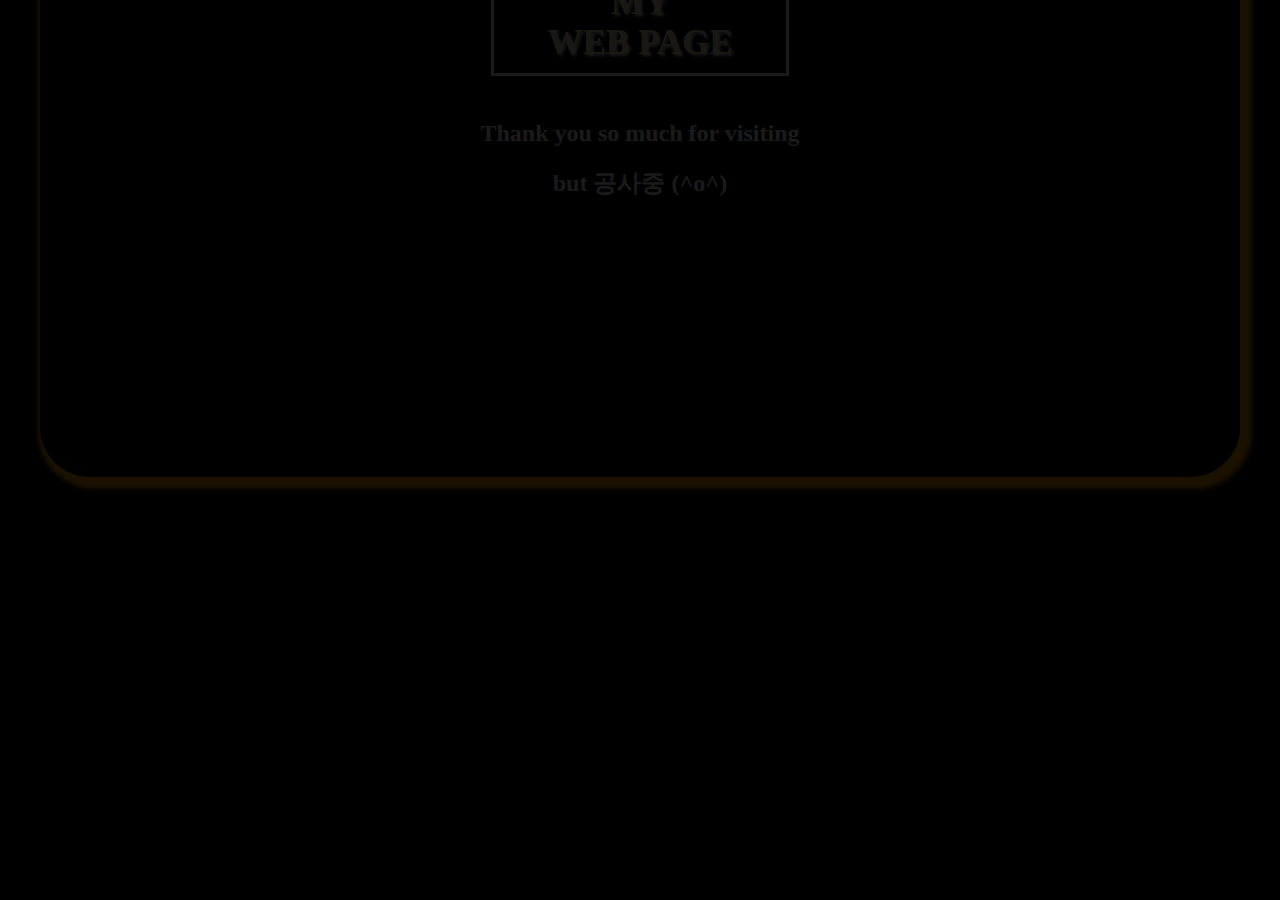
==== index.html @ b697ec0e "ADD MY WEB :D" ====
<!DOCTYPE html>
<html lang="ko">
<head>
    <meta charset="UTF-8">
    <meta http-equiv="X-UA-Compatible" content="IE=edge, crome=1">
    <meta name="viewport" content="width=device-width, initial-scale=1.0">
    <meta name="author" content="Yunseok Jang">
    <link rel="stylesheet" href='CSS/index.css'>
    <link rel="stylesheet" href="https://pro.fontawesome.com/releases/v5.10.0/css/all.css" integrity="sha384-AYmEC3Yw5cVb3ZcuHtOA93w35dYTsvhLPVnYs9eStHfGJvOvKxVfELGroGkvsg+p" crossorigin="anonymous"/>
    <script src="JavaScript/index.js"></script>
    <title>Wellcome</title>
</head>
<body onabort="alert('문서를 불러오는데 실패했습니다!')">
    <section id="background" >
        <div class="videoBackground">
            <video src="Images/Octagon - 5192.mp4" width="100%" muted autoplay loop></video>
        </div>
    </section>
    
    
    <section id="container">
        <header class="topMenu">
            <h1>HOME</h1>
        </header>
        
        <main class="mainMenu">
            <h1>Wellcome to<br> my<br> web page</h1>
            <h2>Thank you so much for visiting</h2>
            <h2>but 공사중 (^o^)</h2>
        </main>

        <footer class="bottomMenu">
            <a href="index.html" onmouseover="changeSize"><i class="fas fa-home"></i></a>
            <a href="aboutMe.html"><i class="fas fa-id-card"></i></a>
            <a href="portfolio.html"><i class="fas fa-book"></i></a>
            <a href="contactMe.html"><i class="fas fa-at"></i></a>
            <a href="https://github.com/jangflier?tab=repositories" target="_blank"><i class="fab fa-github-square"></i></a>
        </footer>
    </section>
</body>
</html>
---- CSS/index.css ----
/* 화면 너비가 1250px이상이 되면 실행 */
@media screen and (min-width: 1250px)
{
    /* 모든 요소에 테투리까지 포함해서 너빗값을 지정 및 리스트스타일 none */
    * {
        box-sizing: border-box;
    }
    * ul {
        list-style-type: none;
    }
    /* --------------------------------------------------------------- */


    /* 바탕화면 영역 */
    body {
        margin: 0px;
        padding: 0px;
        background-color: black;
        position: relative;
    }
    /* ------------- */


    /* header, main, footer를 포함하는 container 요소 */
    #container {
        /* 배경을 기준으로 가로, 세로 가운데 정렬을 하기 위한 값 */
        position: absolute;
        left: 50%;
        top: 50%;
        margin-left: -600px;
        margin-top: -400px;
        width: 1200px;
        height: 800px;
        /* --------------------------------------------------- */
        box-shadow: 5px 5px 5px 7px orange;
        border-radius: 50px;
        /* container요소를 숨기고 있다가 마우스 커서가 container위에 hover하게 되면 투명도를 1로 바꿈 */
        opacity: 0.1;
        transition: 2s ease-in-out;
        /* --------------------------------------------------------------------------------------- */
    }
    /* ----------------------------------- *?


    /* 커서가 contatiner에 hover하게 되면 투명도를 1로 바꿈 */
    #container:hover {
        opacity: 1;
    }
    /* -------------------------------------------------- */


    /* top, main, bottom */
    .topMenu {
        border: 1px solid black;
        background-color: rgb(78, 78, 78);
        border-top-right-radius: 50px;
        border-top-left-radius: 50px;
        width: 100%;
        height: 150px;
        box-shadow: 5px 5px 5px 5px orange;
    }
    .mainMenu {
        width: 100%;
        height: 550px;
        padding: 80px;
        text-align: center;
    }
    .bottomMenu {
        height: 100px;
        padding: 10px;
        text-align: center;
    }
    /* ------------------- */


    /* 제목 태그 */
    .topMenu > h1 {
        color: moccasin;
        text-align: center;
        font-weight: bolder;
        font-size: 50px;
        letter-spacing: 10px;
        text-shadow: 5px 5px 5px black;
        animation: rotate 5s ease-in-out infinite;
    }
    .mainMenu > h1 {
        display: inline-block;
        text-align: center;
        color: moccasin;
        border: 3px solid white;
        transition: 2s ease-in;
        text-shadow: 2px 2px 3px white;
        text-transform: uppercase;
        padding: 10px;
        font-size: 35px;
    }
    .mainMenu > h2 {
        color: white;
        text-align: center;
    }
    /* -------------- */


    /* bottom 아이콘 */
    .bottomMenu a {
        font-size: 50px;
        color: white;
        text-shadow: 5px 5px 5px black;
        margin: 10px;
        padding: 10px;
    }
    /* ------------- */

    @keyframes rotate {
        from { transform: rotateX(0deg); }
        50% { transform: rotateX(360deg); }
        to { transform: rotateX(0deg); }
    }
}


/* 화면 너비가 1250px미만이 되면 실행 */
@media screen and (max-width: 1250px) {
    * {
        box-sizing: border-box;
    }

    .videoBackground video {
        display: none;
    }

    body {
        background-color: #FFFF96;
    }

    #container {
        top: 0;
        display: flex;
        flex-direction: column;
        justify-content: center;
        text-align: center;
    }

    .topMenu {
        border: 1px solid black;
        background-color: rgb(78, 78, 78);
        width: 100%;
        border-bottom-left-radius: 5vw;
        border-bottom-right-radius: 5vw;
    }

    .mainMenu {
        width: 100%;
        text-align: center;
    }

    .topMenu h1 {
        font-size: 20vw;
        color: aliceblue;
        text-shadow: 1vw 1vw 1vw black;
        animation: rotate 3s ease-in-out infinite;
    }

    .mainMenu h1 {
        display: inline-block;
        padding: 5vw;
        border: 1px solid black;
        border-radius: 1vw;
    }

    .bottomMenu {
        position: fixed;
        font-size: 5vw;
        bottom: 0;
        padding: 1vw;
    }

    /* bottom메뉴 아이콘 */
    .bottomMenu a {
        font-size: 7vw;
        color: black;
        text-shadow: 5px 5px 5px gray;
        margin: 10px;
        padding: 10px;
    }
    /* ------------- */

    @keyframes rotate {
        from { transform: rotateX(0deg); }
        50% { transform: rotateX(180deg); }
        to { transform: rotateX(360deg); }
    }
}
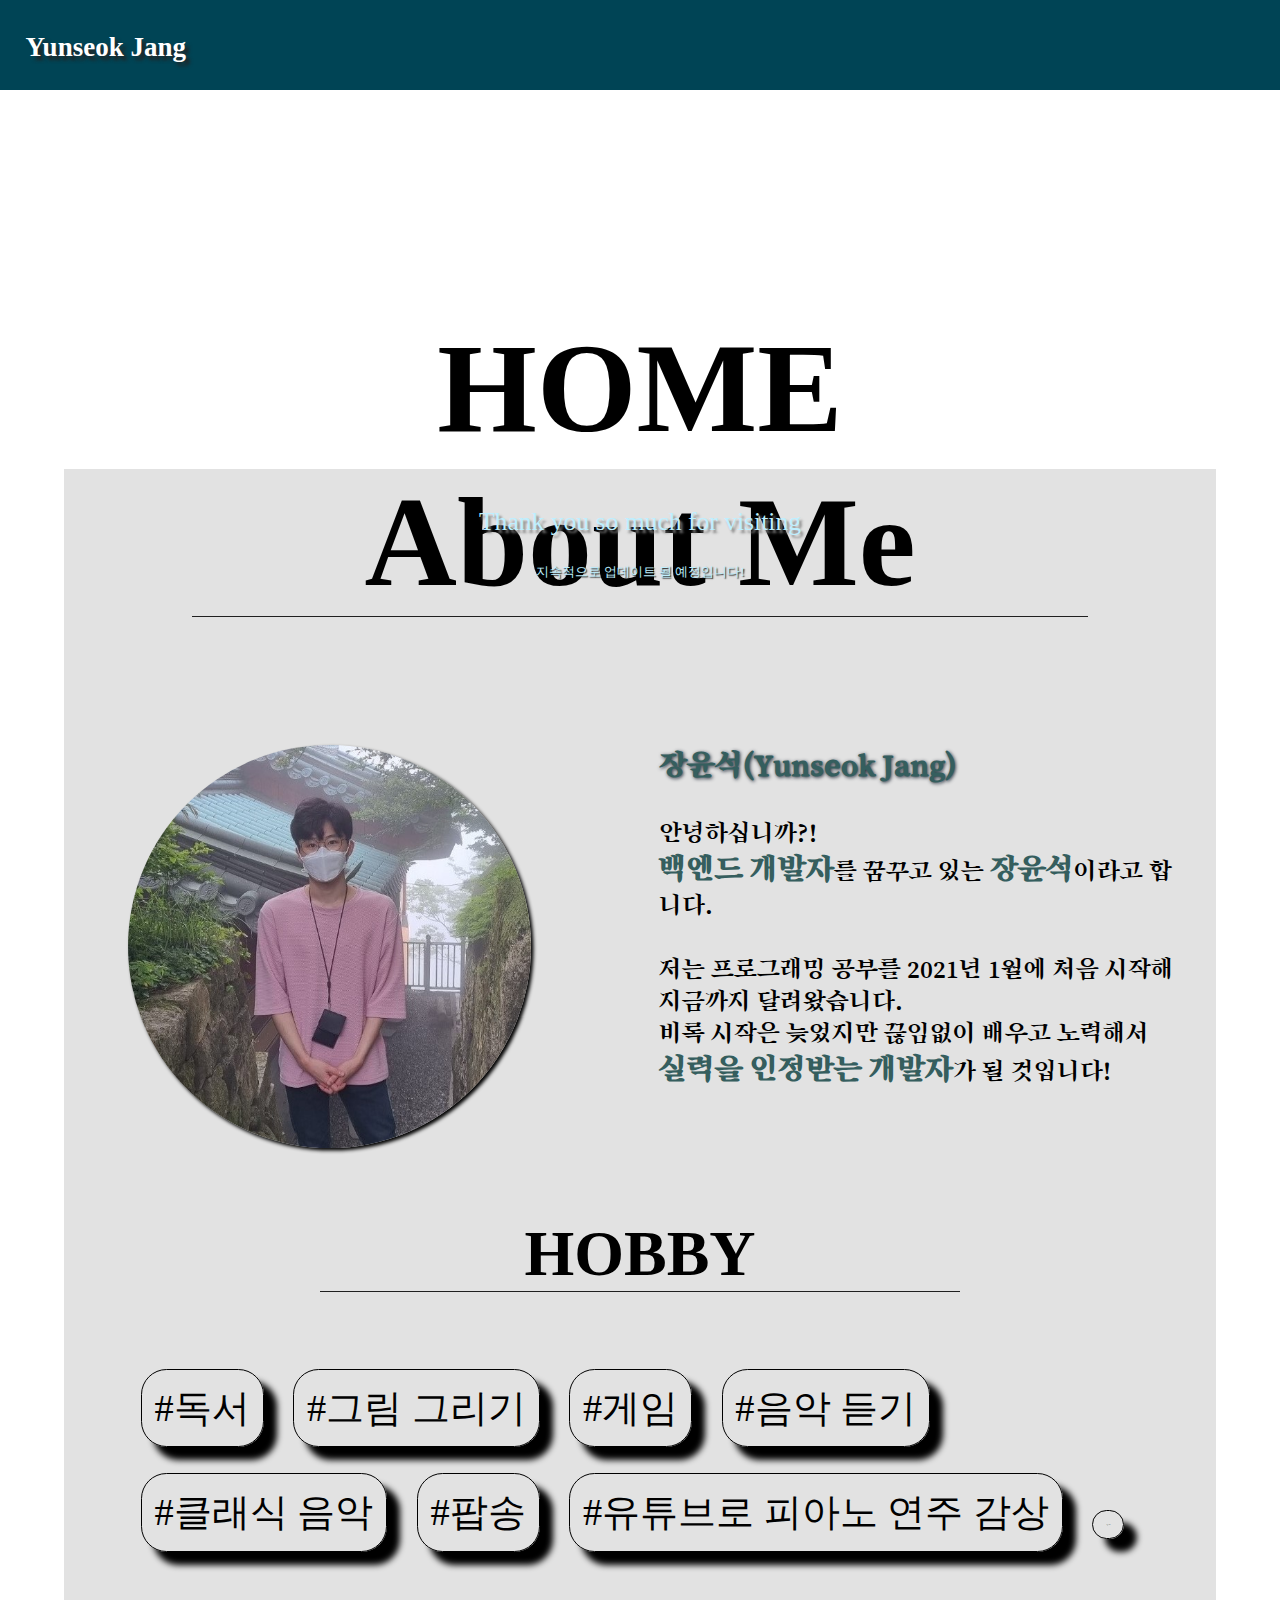
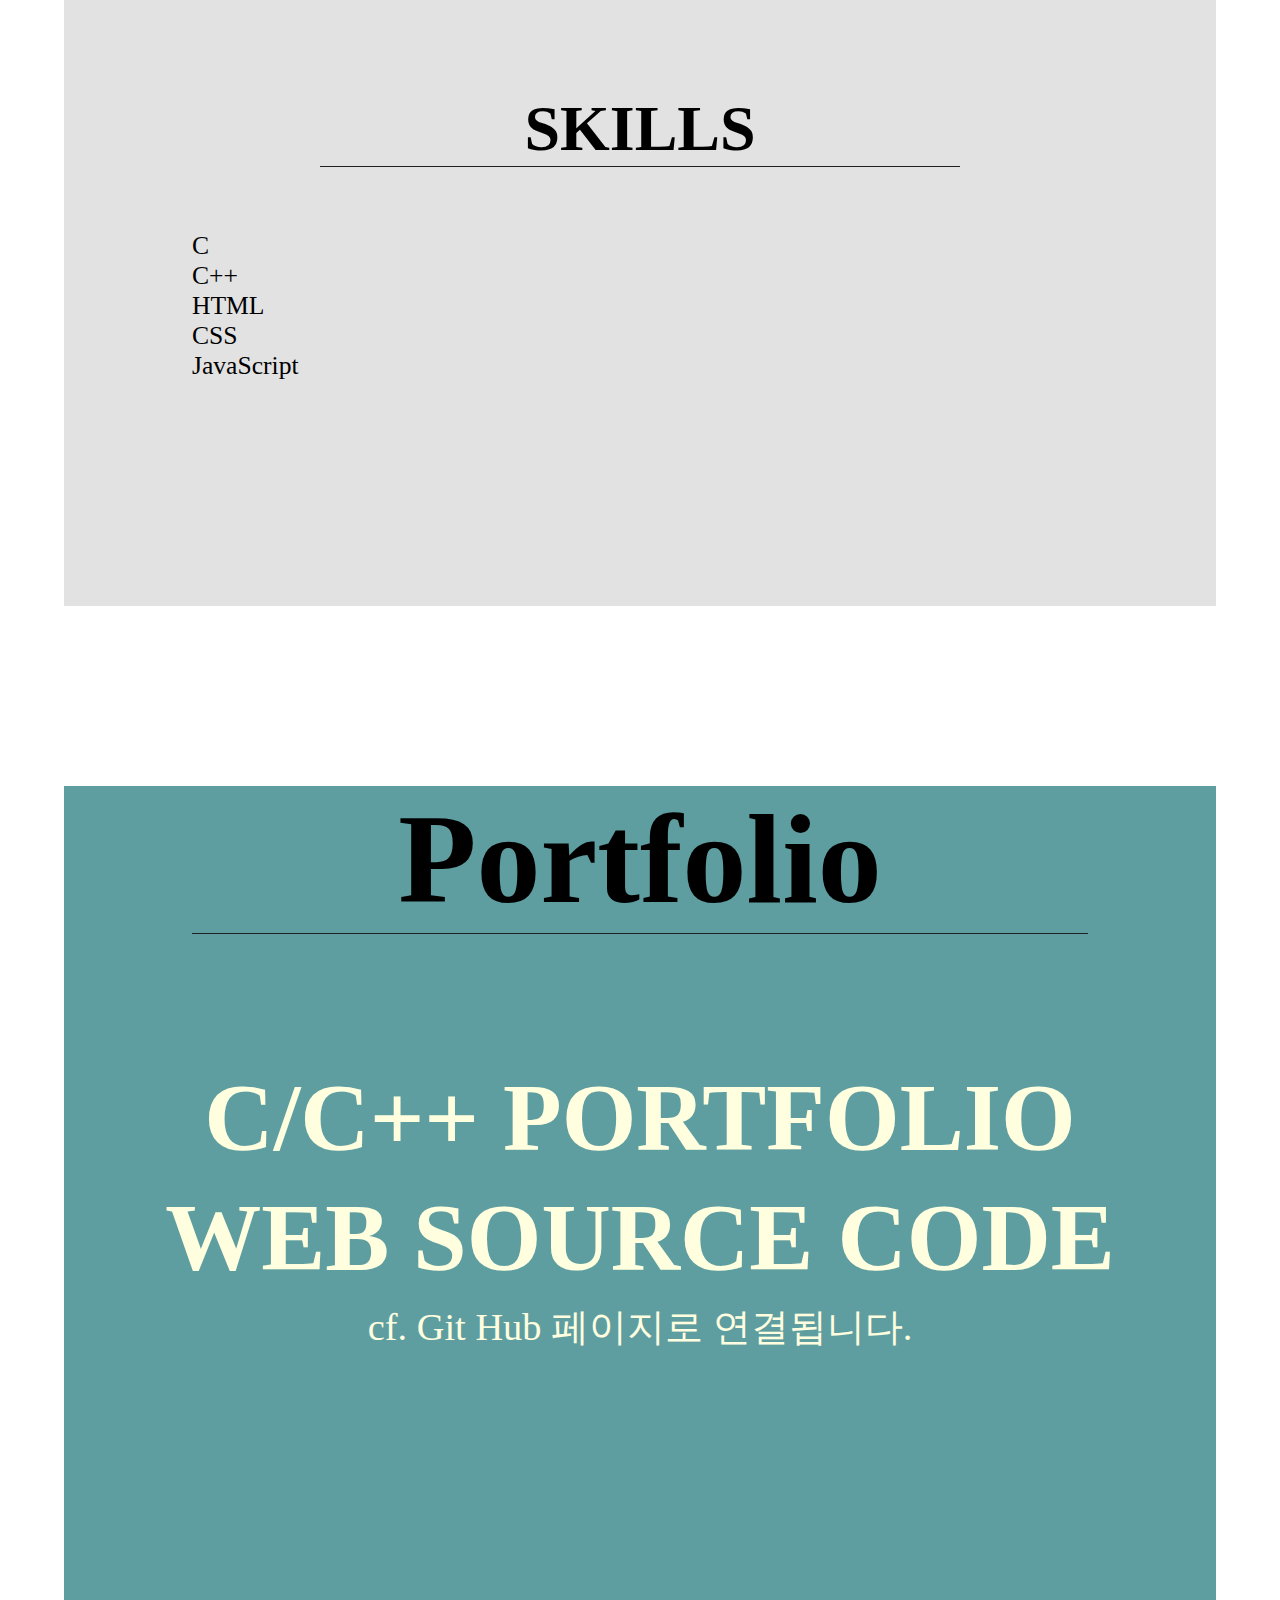
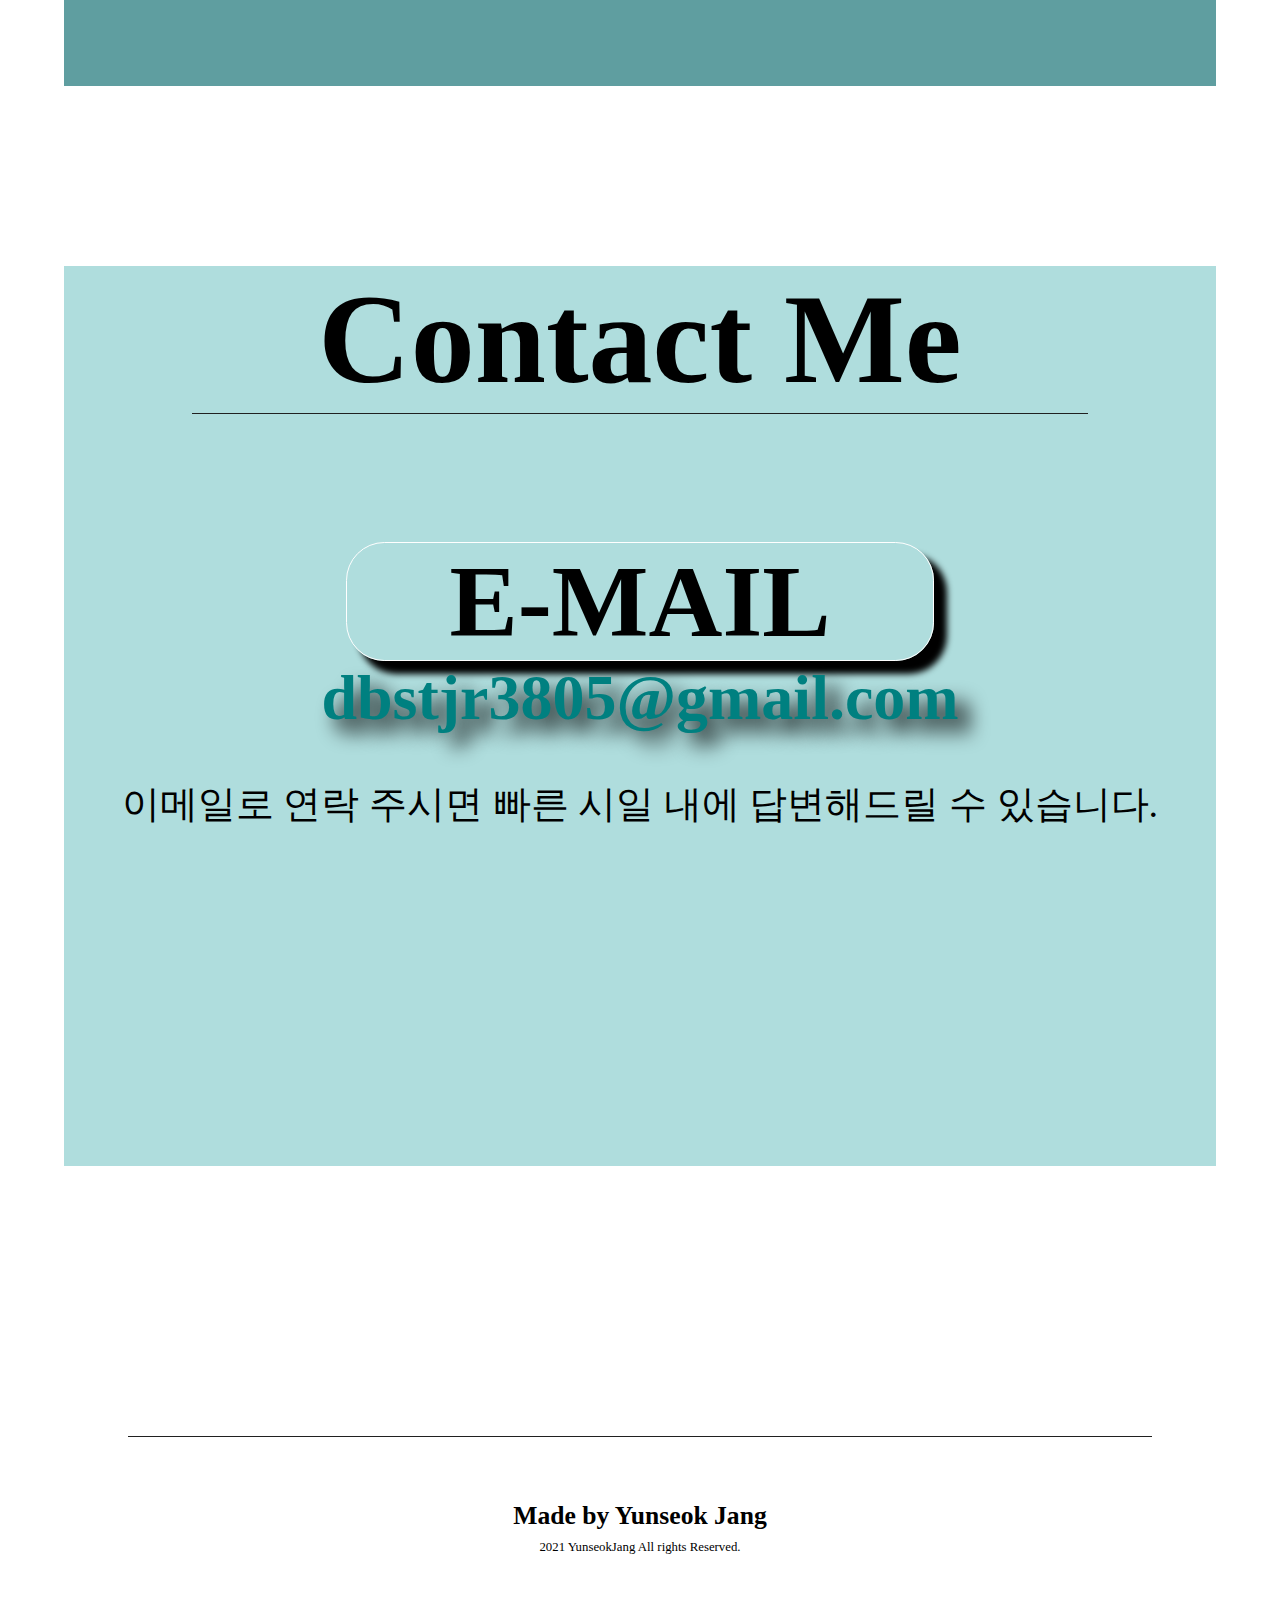
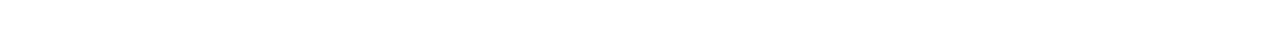
==== commit cad9a092: "ADD MY WEB :D" ====
--- a/index.html
+++ b/index.html
@@ -8,34 +8,85 @@
     <link rel="stylesheet" href='CSS/index.css'>
     <link rel="stylesheet" href="https://pro.fontawesome.com/releases/v5.10.0/css/all.css" integrity="sha384-AYmEC3Yw5cVb3ZcuHtOA93w35dYTsvhLPVnYs9eStHfGJvOvKxVfELGroGkvsg+p" crossorigin="anonymous"/>
     <script src="JavaScript/index.js"></script>
-    <title>Wellcome</title>
+    <title>Yunseok Jang</title>
 </head>
 <body onabort="alert('문서를 불러오는데 실패했습니다!')">
-    <section id="background" >
-        <div class="videoBackground">
-            <video src="Images/Octagon - 5192.mp4" width="100%" muted autoplay loop></video>
+        <header>
+            <div id="logo">
+                <h1>Yunseok Jang</h1>
+            </div>
+            <nav id="linkMenu">
+                <a href="#logo"><i class="fas fa-home"></i></a>
+                <a href="#slide2"><i class="fas fa-id-card"></i></a>
+                <a href="#slide3"><i class="fas fa-book"></i></a>
+                <a href="#slide4"><i class="fas fa-at"></i></a>
+                <a href="https://github.com/jangflier?tab=repositories" target="_blank"><i class="fab fa-github-square"></i></a>
+            </nav>
+        </header>
+
+        <div id="backgroundVideo">
+            <video src="Images/Ocean.mp4" width="100%" muted autoplay loop></video>
         </div>
-    </section>
-    
-    
-    <section id="container">
-        <header class="topMenu">
-            <h1>HOME</h1>
-        </header>
-        
-        <main class="mainMenu">
-            <h1>Wellcome to<br> my<br> web page</h1>
-            <h2>Thank you so much for visiting</h2>
-            <h2>but 공사중 (^o^)</h2>
+
+        <main>
+            <section class="index">
+                <h1>HOME</h1>
+                <article>
+                    <p>Thank you so much for visiting</p>
+                    <p>지속적으로 업데이트 될 예정입니다!</p>
+                </article>
+            </section>
+            <section class="aboutMe" id="slide2">
+                <h1>About Me</h1>
+                <div><img src="Images/myImg.jpg" width="35%" alt="My Image"></div>
+                <div>
+                    <span style="font-size: 2.5vw;font-weight: bold; color:rgb(53, 94, 94); text-shadow: 0.1vw 0.1vw 0.3vw rgb(33, 42, 56);">장윤석(Yunseok Jang)</span><br>
+                    <br>안녕하십니까?!
+                    <br><span style="font-size: 2.5vw; font-weight: bold; color:rgb(53, 94, 94);">백엔드 개발자</span>를 꿈꾸고 있는 <span style="font-size: 2.5vw; font-weight: bold; color:rgb(53, 94, 94);">장윤석</span>이라고 합니다.<br>
+                    <br>저는 프로그래밍 공부를 2021년 1월에 처음 시작해 지금까지 달려왔습니다. <i class="fas fa-baby" id="fasFaBaby"></i><br>
+                    비록 시작은 늦었지만 끊임없이 배우고 노력해서<br><span style="font-size: 2.5vw; font-weight: bold; color:rgb(53, 94, 94);">실력을 인정받는 개발자</span>가 될 것입니다! <i class="fas fa-burn" id="fasFaBurn"></i>
+                </div>
+                <div>
+                    <h2>HOBBY</h2>
+                    <div id="myHobby">
+                        <div>#독서</div>
+                        <div>#그림 그리기</div>
+                        <div>#게임</div>
+                        <div>#음악 듣기</div>
+                        <div>#클래식 음악</div>
+                        <div>#팝송</div>
+                        <div>#유튜브로 피아노 연주 감상</div>
+                        <div>취업 ToT</div>
+                    </div>
+                </div>
+                <div>
+                    <h2>SKILLS</h2>
+                    <div id="skills">
+                        <div>C</div>
+                        <div>C++</div>
+                        <div>HTML</div>
+                        <div>CSS</div>
+                        <div>JavaScript</div>
+                    </div>
+                </div>
+            </section>
+            <section class="portfolio">
+                <h1 id="slide3">Portfolio</h1>
+                <a href="https://github.com/jangflier/Portfolio" target="_blank"><h2>C/C++ PORTFOLIO</h2></a>
+                <a href="https://github.com/jangflier/WEB" target="_blank"><h2>WEB SOURCE CODE</h2></a>
+                <p>cf. Git Hub 페이지로 연결됩니다.</p>
+            </section>
+            <section class="contactMe">
+                <h1 id="slide4">Contact Me</h1>
+                <h2><i class="fas fa-envelope"></i> E-MAIL</h2>
+                <p>dbstjr3805@gmail.com</p>
+                <p><br>이메일로 연락 주시면 빠른 시일 내에 답변해드릴 수 있습니다.</p>
+            </section>
         </main>
 
-        <footer class="bottomMenu">
-            <a href="index.html" onmouseover="changeSize"><i class="fas fa-home"></i></a>
-            <a href="aboutMe.html"><i class="fas fa-id-card"></i></a>
-            <a href="portfolio.html"><i class="fas fa-book"></i></a>
-            <a href="contactMe.html"><i class="fas fa-at"></i></a>
-            <a href="https://github.com/jangflier?tab=repositories" target="_blank"><i class="fab fa-github-square"></i></a>
+        <footer>
+            <p>Made by Yunseok Jang</p>
+            <p><i class="fas fa-copyright" style="font-size: 0.8vw;"></i> 2021 YunseokJang All rights Reserved.</p>
         </footer>
-    </section>
 </body>
 </html>--- a/CSS/index.css
+++ b/CSS/index.css
@@ -1,193 +1,347 @@
+@import url('https://fonts.googleapis.com/css2?family=Montserrat&family=Song+Myung&family=Stylish&display=swap');/* 구글 폰트 사용 */
 /* 화면 너비가 1250px이상이 되면 실행 */
-@media screen and (min-width: 1250px)
+@media screen and (min-width: 1250px) and (orientation: landscape)
 {
-    /* 모든 요소에 테투리까지 포함해서 너빗값을 지정 및 리스트스타일 none */
+/* 공통된 영역 시작 */
     * {
         box-sizing: border-box;
-    }
-    * ul {
-        list-style-type: none;
-    }
-    /* --------------------------------------------------------------- */
-
-
-    /* 바탕화면 영역 */
-    body {
-        margin: 0px;
-        padding: 0px;
-        background-color: black;
+        margin: 0;
+        padding: 0;
+        scroll-behavior: smooth;
+    }
+
+    ul {
+        list-style: none;
+    }
+
+    a {
+        text-decoration: none;
+    }
+/* 공통된 영역 끝 */
+
+
+/* 바탕화면 영역 시작 */
+    #backgroundVideo {
         position: relative;
     }
-    /* ------------- */
-
-
-    /* header, main, footer를 포함하는 container 요소 */
-    #container {
-        /* 배경을 기준으로 가로, 세로 가운데 정렬을 하기 위한 값 */
+/* 바탕화면 영역 끝 */
+
+
+/* 헤더 영역 시작 */
+    header {
+        width: 100%;
+        height: 10vh;
+        background-color: #045;
+    }
+    
+    /* 로고 */
+    #logo {
+        float: left;
+        width: 20%;
+        height: 10%;
+        line-height: 3vh;
+        padding-left: 2vw;
+    }
+    #logo h1 {
+        font-family: 'Merienda', cursive;
+        font-weight: 700;
+        font-size: 3vh;
+        line-height: 350%;
+        color: #fff;
+        text-shadow: 0.3vw 0.3vw 0.3vw #222;
+    }
+
+    /* 링크 */
+    #linkMenu {
+        z-index: 1;
+        width: 95%;
+        text-align: center;
+        position: fixed;
+        margin-top: 1vh;
+        font-size: 6vh;
+    }
+    #linkMenu > a {
+        color: rgba(30, 30, 30, 0.9);
+        margin-left: 5vw;
+        text-shadow: 0.2vw 0.2vw 0.5vw rgba(230, 236, 236, 0.9);
+    }
+    #linkMenu > a > i:hover {
+        color: black;
+        transform: scale(1.2);
+        transition: 0.5s ease-in-out;        
+    }
+/* 헤더 영역 끝 */
+
+
+/* 본문 영역 시작 */
+    main {
+        clear: both;
+        padding: 5vh 5vw;
+    }
+
+    /* index 페이지 */
+    .index {
         position: absolute;
-        left: 50%;
-        top: 50%;
-        margin-left: -600px;
-        margin-top: -400px;
-        width: 1200px;
-        height: 800px;
-        /* --------------------------------------------------- */
-        box-shadow: 5px 5px 5px 7px orange;
-        border-radius: 50px;
-        /* container요소를 숨기고 있다가 마우스 커서가 container위에 hover하게 되면 투명도를 1로 바꿈 */
-        opacity: 0.1;
-        transition: 2s ease-in-out;
-        /* --------------------------------------------------------------------------------------- */
-    }
-    /* ----------------------------------- *?
-
-
-    /* 커서가 contatiner에 hover하게 되면 투명도를 1로 바꿈 */
-    #container:hover {
-        opacity: 1;
-    }
-    /* -------------------------------------------------- */
-
-
-    /* top, main, bottom */
-    .topMenu {
+        height: 100vh;
+        top: 0;
+        left: 0;
+        right: 0;
+        overflow: hidden;
+    }
+    .index > h1 {
+        font-family: Georgia;
+        text-align: center;
+        margin: 35vh 10vw 5vh 10vw;
+        font-size: 10vw;
+        animation: changeScale 3s;
+    }
+    .index > article > p:first-child {
+        padding-bottom: 3vh;
+        font-family: Georgia;
+        text-align: center;
+        font-size: 2vw;
+        color: #beefff;
+        text-shadow: 0.2vw 0.2vw 0.2vw gray;
+    }
+    
+    .index > article > p:last-child {
+        text-align: center;
+        font-size: 1vw;
+        color: #beefff;
+        text-shadow: 0.1vw 0.1vw 0.1vw black;
+    }
+
+    /* aboutMe 페이지 */
+    .aboutMe {
+        background-color: rgb(226, 226, 226);
+        margin-top: 20vh;
+        margin-bottom: 20vh;
+        padding-bottom: 20vh;
+    }
+    .aboutMe > h1 { /* AboutMe 제목 */
+        margin: 10vw;
+        text-align: center;
+        font-family: Times;
+        font-size: 10vw;
+        border-bottom: 0.1vh solid rgb(32, 32, 32);
+    }
+    .aboutMe > div:nth-of-type(1) > img { /* 이미지 조정 */
+        margin-left: 5vw;
+        border-radius: 50%;
+        float: left;
+        box-shadow: 0.2vw 0.2vw 0.3vw black;
+        transition: 1s ease-in-out;
+    }
+    .aboutMe > div:nth-of-type(1) > img:hover {
+        transform: scale(1.5);
+    }
+    .aboutMe > div:nth-of-type(2) { /* 자기소개 영역 */
+        display: inline-block;
+        margin-left: 10vw;
+        width: 45%;
+        font-size: 2vw;
+        font-weight: 550;
+        font-family: 'Song Myung', serif;
+    }
+    .aboutMe > div:nth-of-type(3) > h2 { /* Hobby 제목 */
+        clear: both;
+        margin: 10vw 20vw 5vw 20vw;
+        text-align: center;
+        font-family: TImes;
+        font-size: 5vw;
+        border-bottom: 0.1vh solid rgb(32, 32, 32);
+    }
+    .aboutMe > div:nth-of-type(4) > h2 { /* Skills 제목 */
+        margin: 10vw 20vw 5vw 20vw;
+        text-align: center;
+        font-family: TImes;
+        font-size: 5vw;
+        border-bottom: 0.1vh solid rgb(32, 32, 32);
+    }
+    #myHobby {
+        margin: 0 5vw;
+    }
+    #myHobby div{
+        display: inline-grid;
+        margin: 1vw;
+        padding: 1vw;
+        font-size: 3vw;
         border: 1px solid black;
-        background-color: rgb(78, 78, 78);
-        border-top-right-radius: 50px;
-        border-top-left-radius: 50px;
-        width: 100%;
-        height: 150px;
-        box-shadow: 5px 5px 5px 5px orange;
-    }
-    .mainMenu {
-        width: 100%;
-        height: 550px;
-        padding: 80px;
-        text-align: center;
-    }
-    .bottomMenu {
-        height: 100px;
-        padding: 10px;
-        text-align: center;
-    }
-    /* ------------------- */
-
-
-    /* 제목 태그 */
-    .topMenu > h1 {
-        color: moccasin;
-        text-align: center;
-        font-weight: bolder;
-        font-size: 50px;
-        letter-spacing: 10px;
-        text-shadow: 5px 5px 5px black;
-        animation: rotate 5s ease-in-out infinite;
-    }
-    .mainMenu > h1 {
-        display: inline-block;
-        text-align: center;
-        color: moccasin;
-        border: 3px solid white;
-        transition: 2s ease-in;
-        text-shadow: 2px 2px 3px white;
-        text-transform: uppercase;
-        padding: 10px;
-        font-size: 35px;
-    }
-    .mainMenu > h2 {
-        color: white;
-        text-align: center;
-    }
-    /* -------------- */
-
-
-    /* bottom 아이콘 */
-    .bottomMenu a {
-        font-size: 50px;
-        color: white;
-        text-shadow: 5px 5px 5px black;
-        margin: 10px;
-        padding: 10px;
-    }
-    /* ------------- */
-
-    @keyframes rotate {
-        from { transform: rotateX(0deg); }
-        50% { transform: rotateX(360deg); }
-        to { transform: rotateX(0deg); }
+        border-radius: 2vw;
+        box-shadow: 1vw 1vw 0.5vw black;
+    }
+    #myHobby div:nth-child(1) {
+        animation: hobbyScale 3s infinite 0s;
+    }
+    #myHobby div:nth-child(2) {
+        animation: hobbyScale 3s infinite 1s;
+    }
+    #myHobby div:nth-child(3) {
+        animation: hobbyScale 3s infinite 2s;
+    }
+    #myHobby div:nth-child(4) {
+        animation: hobbyScale 3s infinite 0s;
+    }
+    #myHobby div:nth-child(5) {
+        animation: hobbyScale 3s infinite 1s;
+    }
+    #myHobby div:nth-child(6) {
+        animation: hobbyScale 3s infinite 2s;
+    }
+    #myHobby div:nth-child(7) {
+        animation: hobbyScale 3s infinite 0s;
+    }
+    #myHobby div:nth-child(8) {
+        font-size: 0.1vw;
+        animation: hobbyScale 3s infinite 0s;
+    }
+    #skills {
+        width: 12.5vw;
+        margin: 5vh 10vw;
+        font-size: 2vw;
+        font-family: Georgia;
+        transition: 3s ease-in-out;
+    }
+    #fasFaBaby {
+        color: darksalmon;
+        font-size: 2vw;
+        animation: rotate 3s infinite;
+    }
+    #fasFaBurn {
+        color: red;
+        font-size: 2vw;
+        animation: burn 0.5s infinite;
+    }
+
+    /* portfolio 페이지 */
+    .portfolio {
+        background-color: cadetblue;
+        height: 100vh;
+        margin-bottom: 20vh;
+    }
+    .portfolio > h1 {
+        margin: 10vw;
+        text-align: center;
+        font-family: Times;
+        font-size: 10vw;
+        border-bottom: 0.1vh solid rgb(32, 32, 32);
+    }
+    .portfolio > a {
+        text-decoration: none;
+        color: lightyellow;
+        font-size: 5vw;
+        text-align: center;
+        transition: 0.5s ease-in-out;
+    }
+    .portfolio > a > h2 {
+        margin: 1vh 0;
+    }
+    .portfolio > a:hover {
+        color: #222;
+    }
+    .portfolio > p {
+        color: lightyellow;
+        font-size: 3vw;
+        text-align: center;
+    }
+
+    /* contactMe 페이지 */
+    .contactMe {
+        background-color: rgba(129, 201, 202, 0.637);
+        height: 100vh;
+        margin-bottom: 20vh;
+    }
+    .contactMe > h1 {
+        margin: 10vw;
+        text-align: center;
+        font-family: Times;
+        font-size: 10vw;
+        border-bottom: 0.1vh solid rgb(32, 32, 32);
+    }
+    .contactMe > h2 {
+        margin: 0 22vw;
+        text-align: center;
+        font-size: 8vw;
+        border-radius: 3vw;
+        border: 1px solid white;
+        box-shadow: 1vw 1vw 0.5vw black;
+        transition: 1s ease-in;
+    }
+    .contactMe > h2:hover {
+        transform: scale(0.8);
+    }
+    .contactMe > p {
+        text-align: center;
+        font-size: 5vw;
+        font-weight: bold;
+    }
+    .contactMe > p:first-of-type {
+        color:teal;
+        text-shadow: 1vw 1vw 1.5vw black;
+    }
+    .contactMe > p:last-child {
+        font-size: 3vw;
+        font-weight: lighter;
+    }
+/* 본문 영역 끝 */
+
+
+/* 푸터 영역 시작 */
+    footer {
+        font-family: Times;
+        box-sizing: content-box;
+        margin: 5vh 10vw 1vh 10vw;
+        padding: 5vw;
+        text-align: center;
+        font-size: 2vw;
+        border-top: 0.1vh solid rgb(32, 32, 32);
+    }
+    footer > p:nth-child(1) {
+        font-weight: 900;
+    }
+    footer > p:nth-child(2) {
+        font-size: 1vw;
+        padding: 1vh;
+    }
+/* 푸터 영역 끝 */
+
+    @keyframes changeScale { /* 기본 크기의 5배에서 시작해 본래 크기로 돌아오는 효과 */
+        from {transform: scale(5);}
+        to {transform: scale(1);}
+    }
+
+    @keyframes hobbyScale {
+        from {transform: scale(1);}
+        50% {transform: scale(0.8);}
+        to {transform: scale(1);}
+    }
+
+    @keyframes rotate { /* fas-fa-baby 아이콘 회전 효과 */
+        from {transform: rotateZ(0deg) translateX(0);}
+        50% {transform: rotate(360deg) translateX(2vw);}
+        to {transform: rotateZ(0deg) translateX(0);}
+    }
+
+    @keyframes burn { /* fas-fa-burn 아이콘 불타는 효과 */
+        from {transform: scale(1) skew(0deg,0deg); color: red;}
+        25% {transform: scale(1.1) skew(10deg,5deg);color: yellow;}
+        50% {transform: scale(0.8) skew(0deg,0deg);color: orange;}
+        75% {transform: scale(0.9) skew(-5deg,-10deg); color: orangered;}
+        to {transform: scale(1) skew(0deg,0deg);color: red;}
     }
 }
 
 
+/* --------------------------------- */
 /* 화면 너비가 1250px미만이 되면 실행 */
+/* --------------------------------- */
 @media screen and (max-width: 1250px) {
     * {
         box-sizing: border-box;
     }
 
-    .videoBackground video {
+    #background {
         display: none;
     }
 
-    body {
-        background-color: #FFFF96;
-    }
-
-    #container {
-        top: 0;
-        display: flex;
-        flex-direction: column;
-        justify-content: center;
-        text-align: center;
-    }
-
-    .topMenu {
-        border: 1px solid black;
-        background-color: rgb(78, 78, 78);
-        width: 100%;
-        border-bottom-left-radius: 5vw;
-        border-bottom-right-radius: 5vw;
-    }
-
-    .mainMenu {
-        width: 100%;
-        text-align: center;
-    }
-
-    .topMenu h1 {
-        font-size: 20vw;
-        color: aliceblue;
-        text-shadow: 1vw 1vw 1vw black;
-        animation: rotate 3s ease-in-out infinite;
-    }
-
-    .mainMenu h1 {
-        display: inline-block;
-        padding: 5vw;
-        border: 1px solid black;
-        border-radius: 1vw;
-    }
-
-    .bottomMenu {
-        position: fixed;
-        font-size: 5vw;
-        bottom: 0;
-        padding: 1vw;
-    }
-
-    /* bottom메뉴 아이콘 */
-    .bottomMenu a {
-        font-size: 7vw;
-        color: black;
-        text-shadow: 5px 5px 5px gray;
-        margin: 10px;
-        padding: 10px;
-    }
-    /* ------------- */
-
-    @keyframes rotate {
-        from { transform: rotateX(0deg); }
-        50% { transform: rotateX(180deg); }
-        to { transform: rotateX(360deg); }
-    }
 }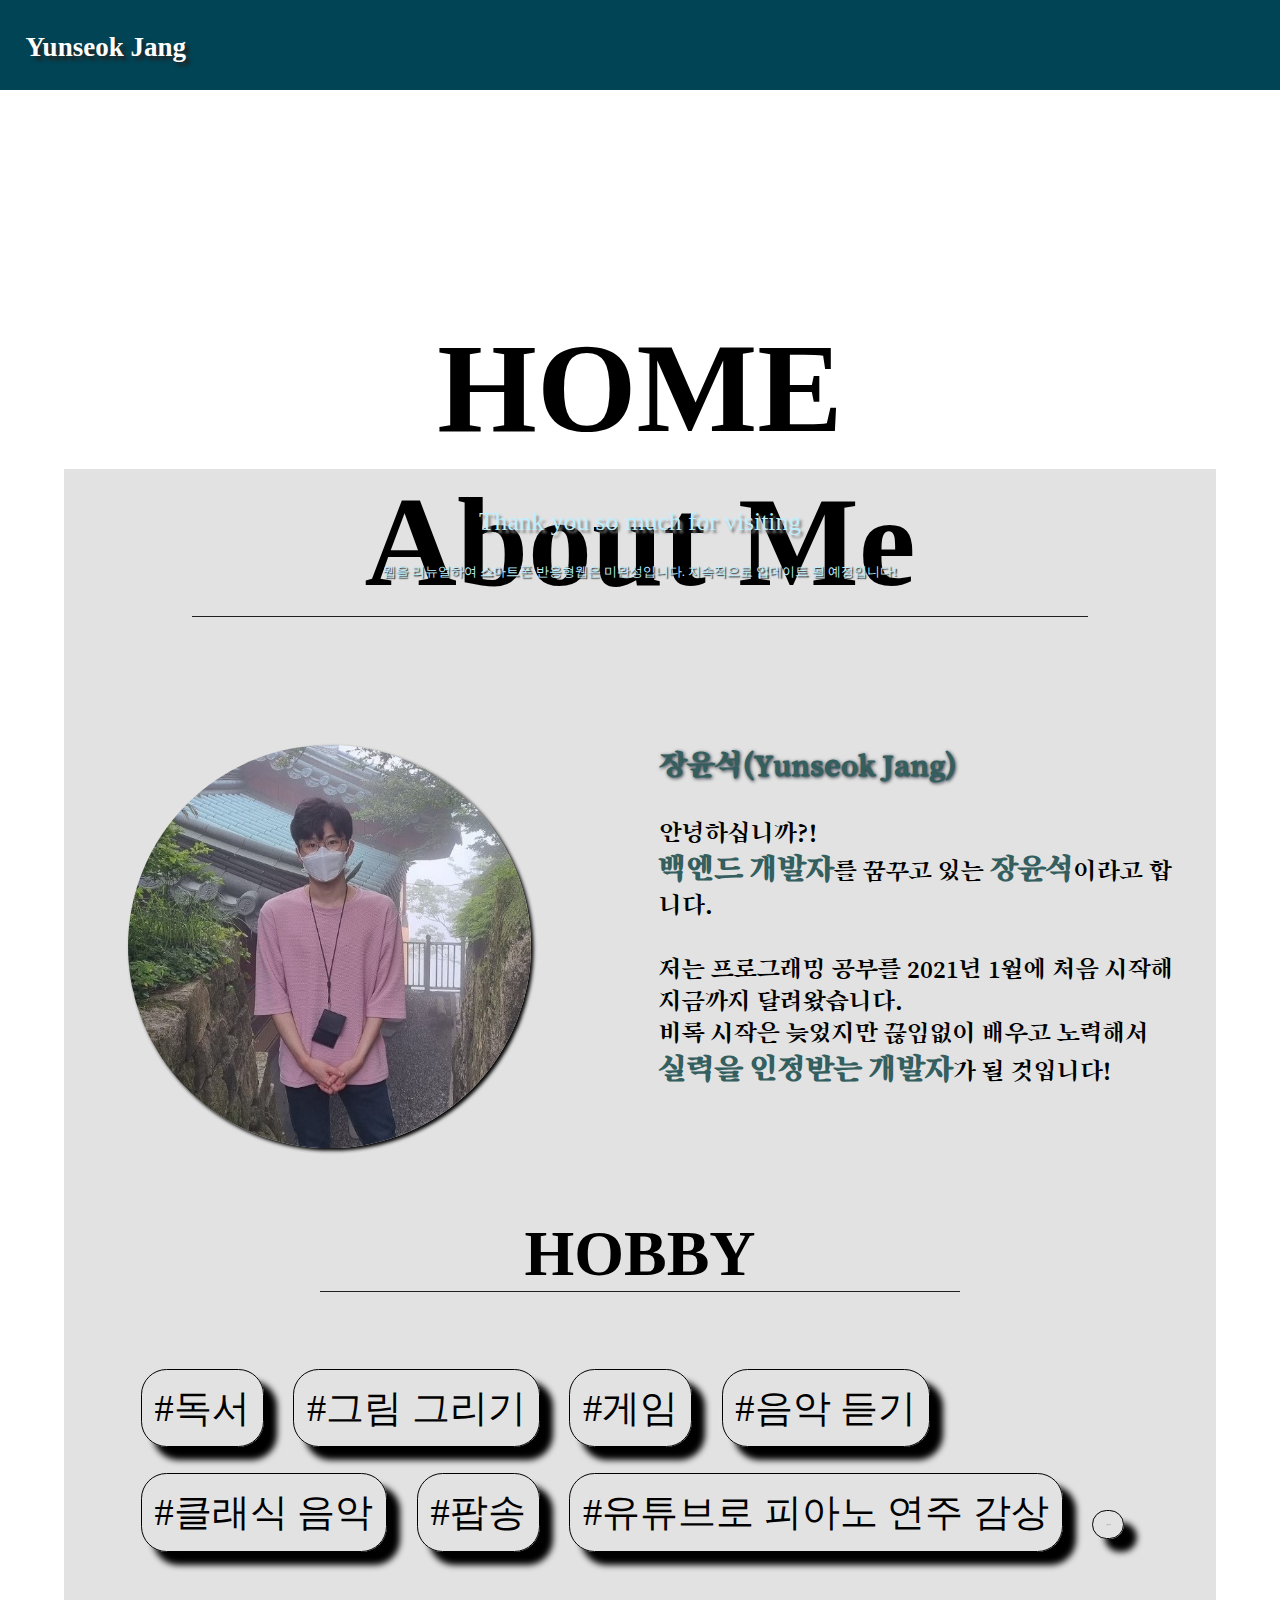
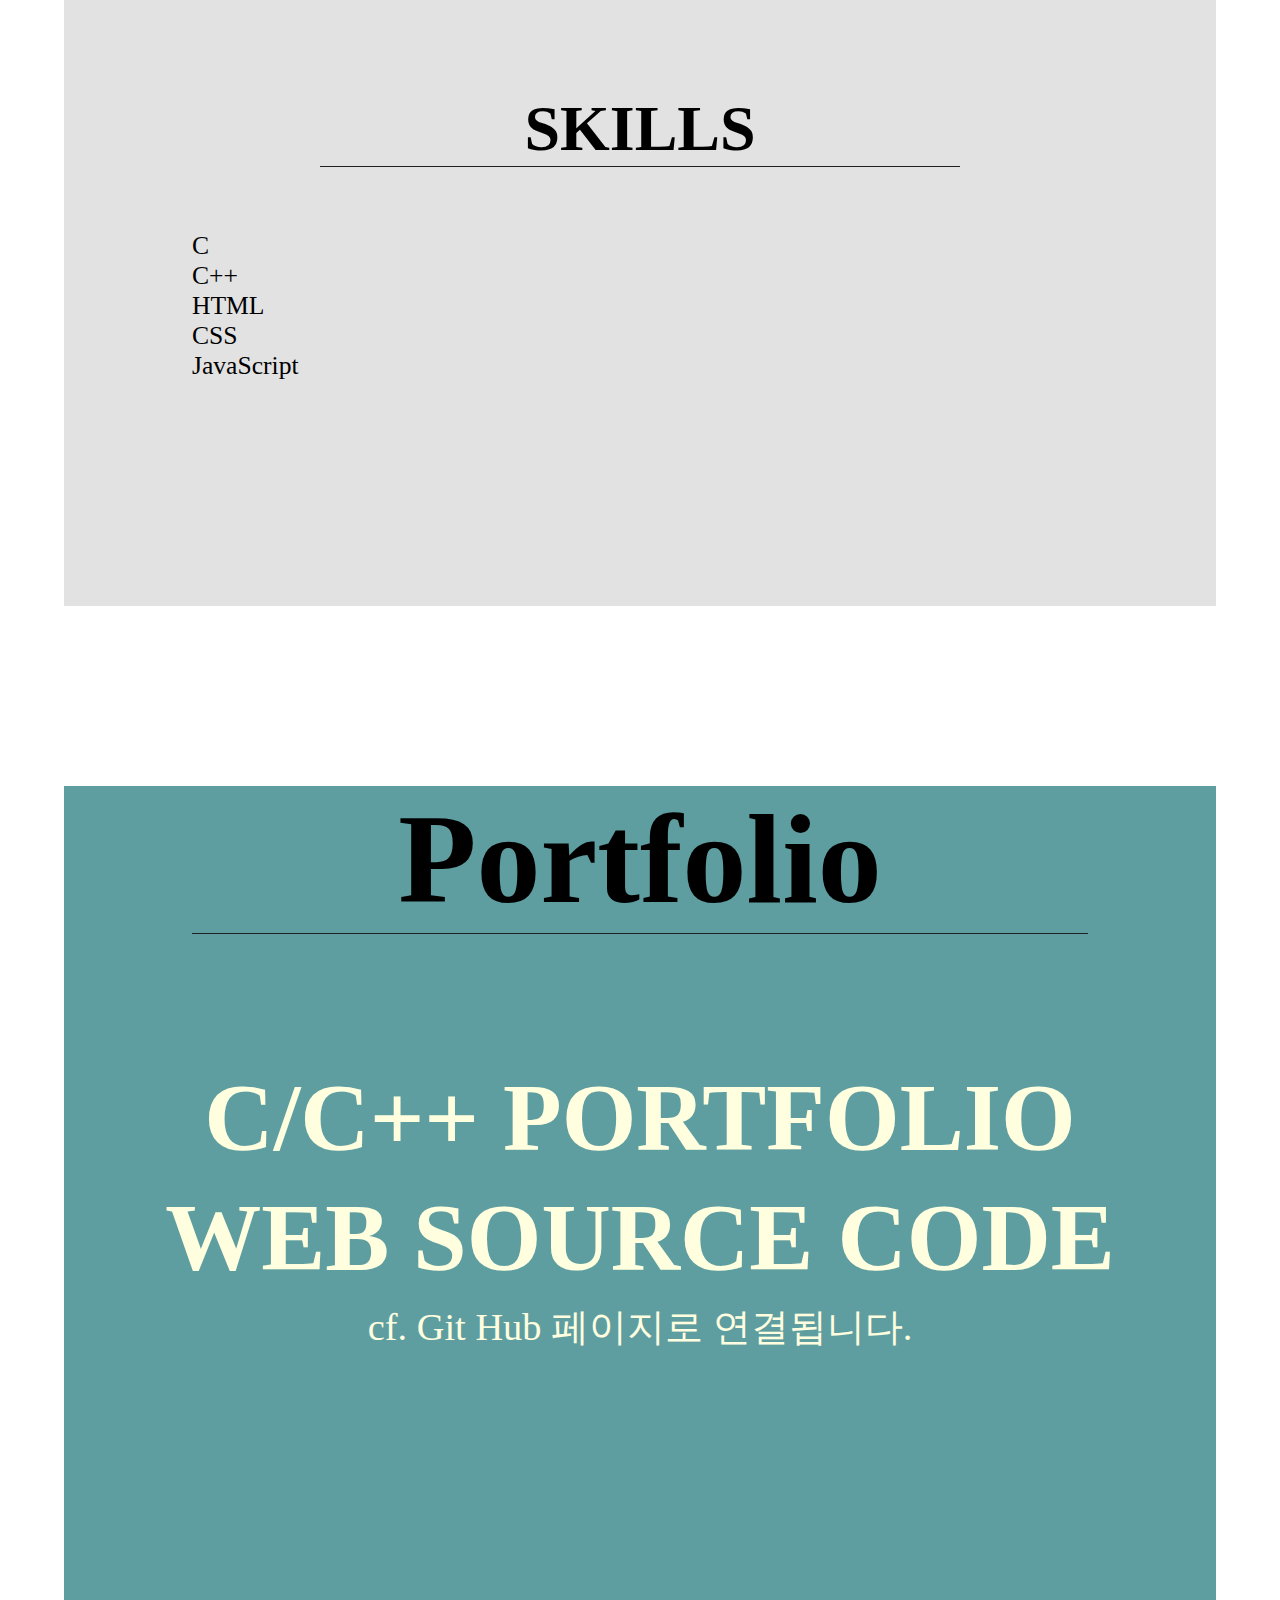
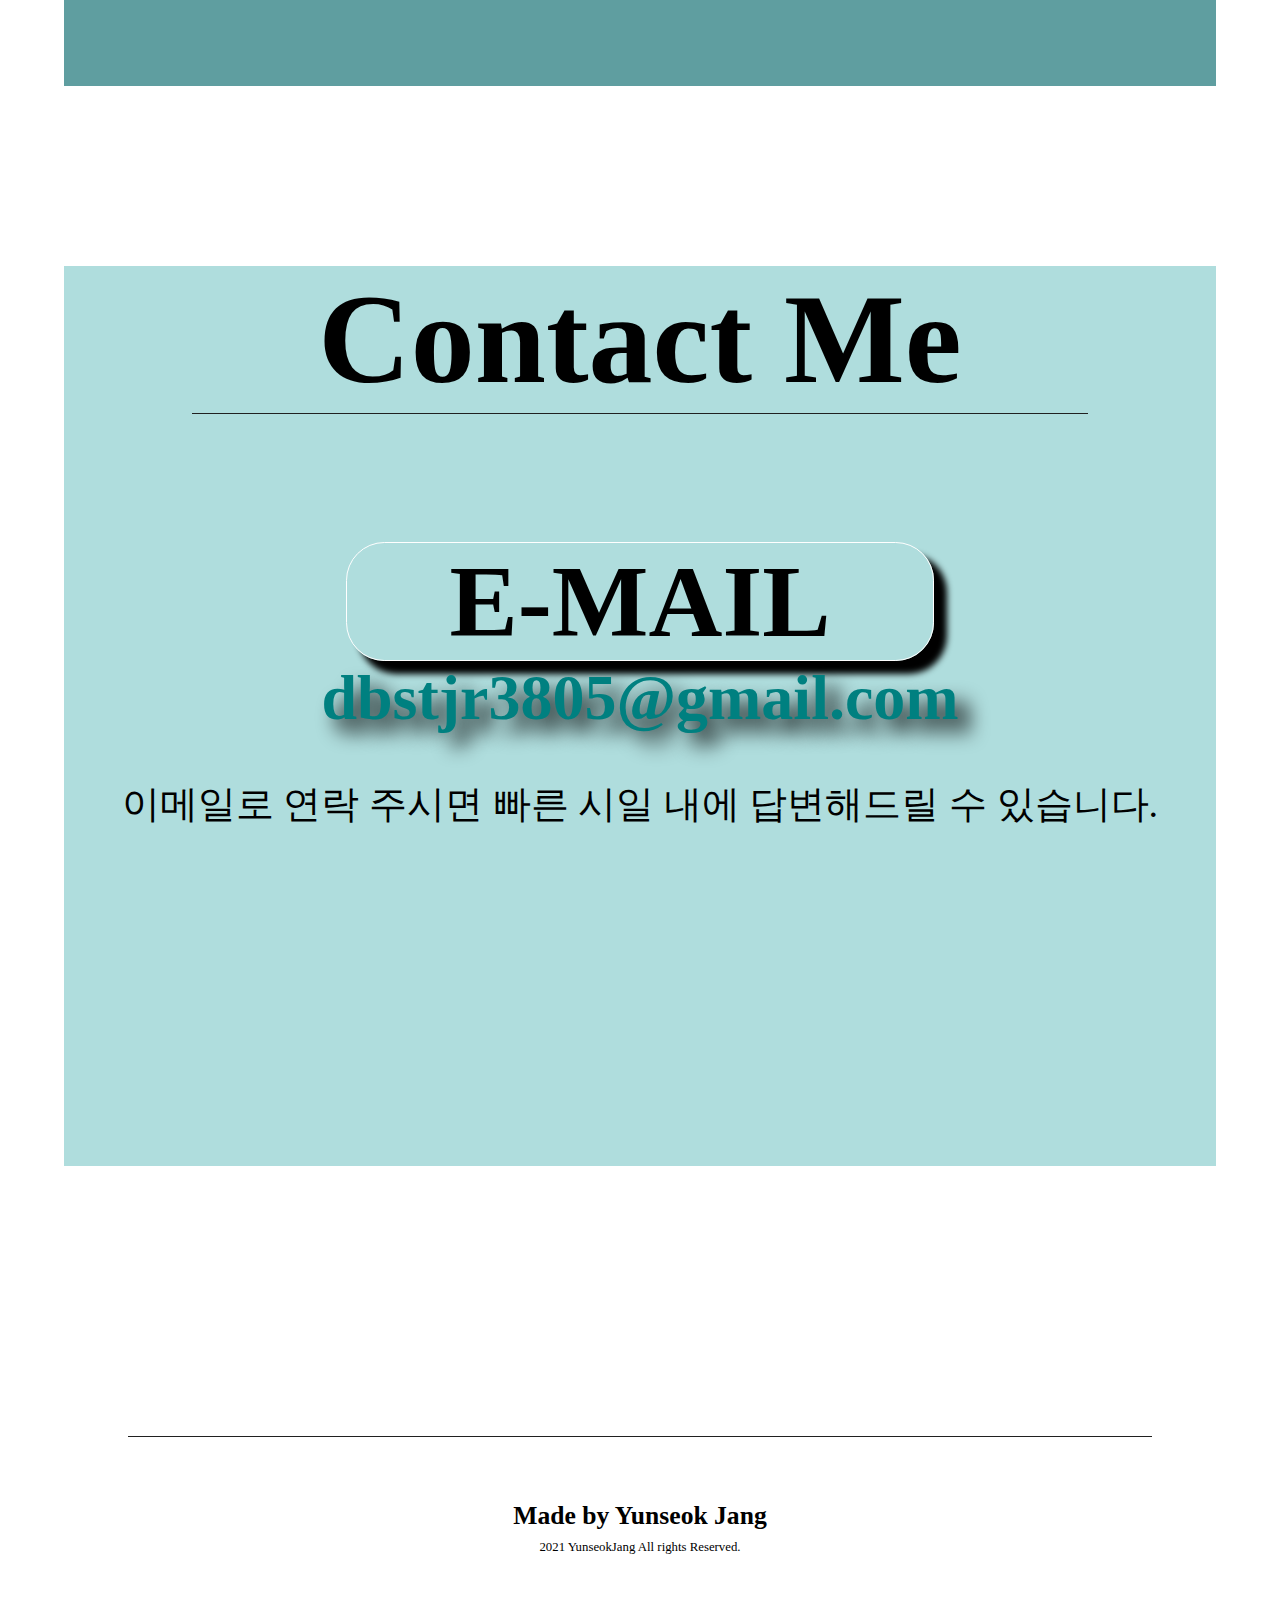
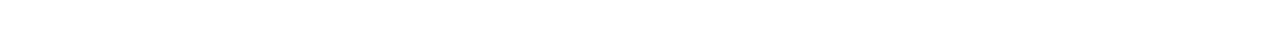
==== commit d684729f: "ADD MY WEB :D" ====
--- a/index.html
+++ b/index.html
@@ -33,7 +33,7 @@
                 <h1>HOME</h1>
                 <article>
                     <p>Thank you so much for visiting</p>
-                    <p>지속적으로 업데이트 될 예정입니다!</p>
+                    <p>웹을 리뉴얼하여 스마트폰 반응형웹은 미완성입니다. 지속적으로 업데이트 될 예정입니다!</p>
                 </article>
             </section>
             <section class="aboutMe" id="slide2">
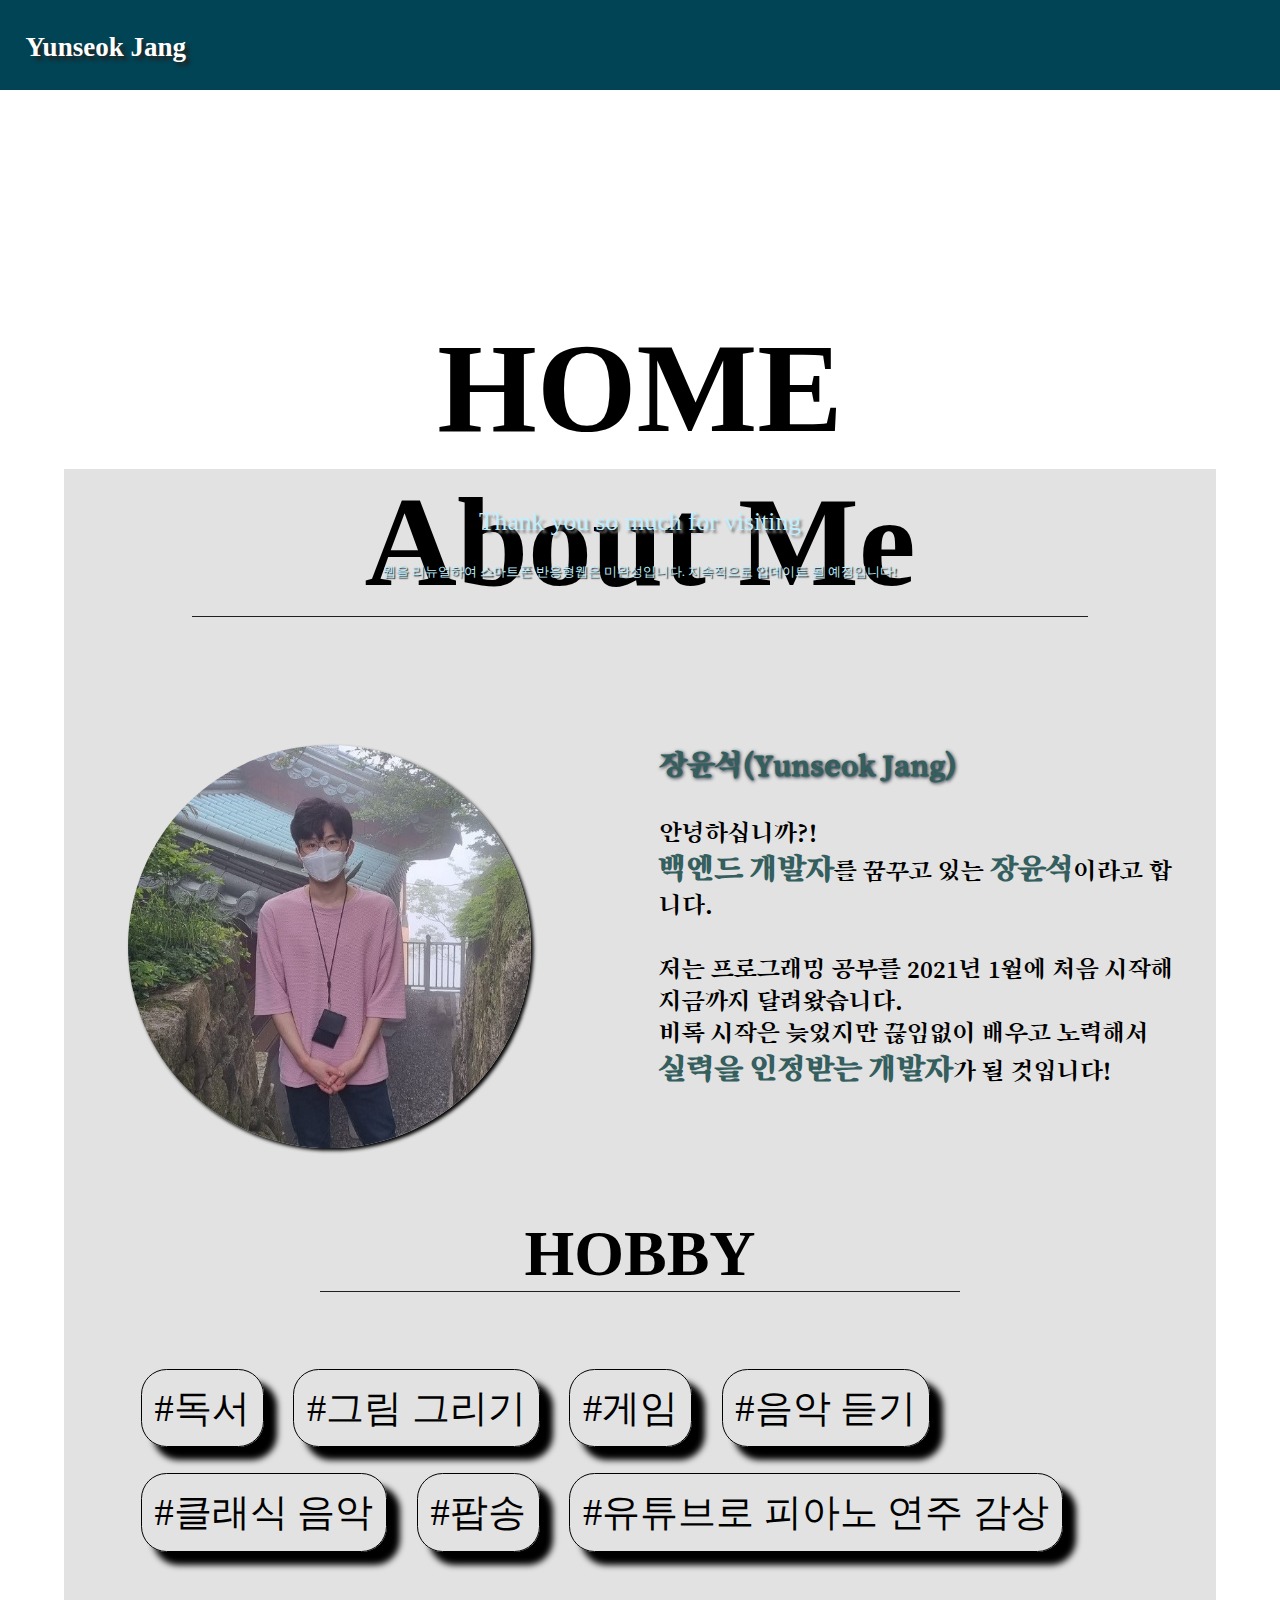
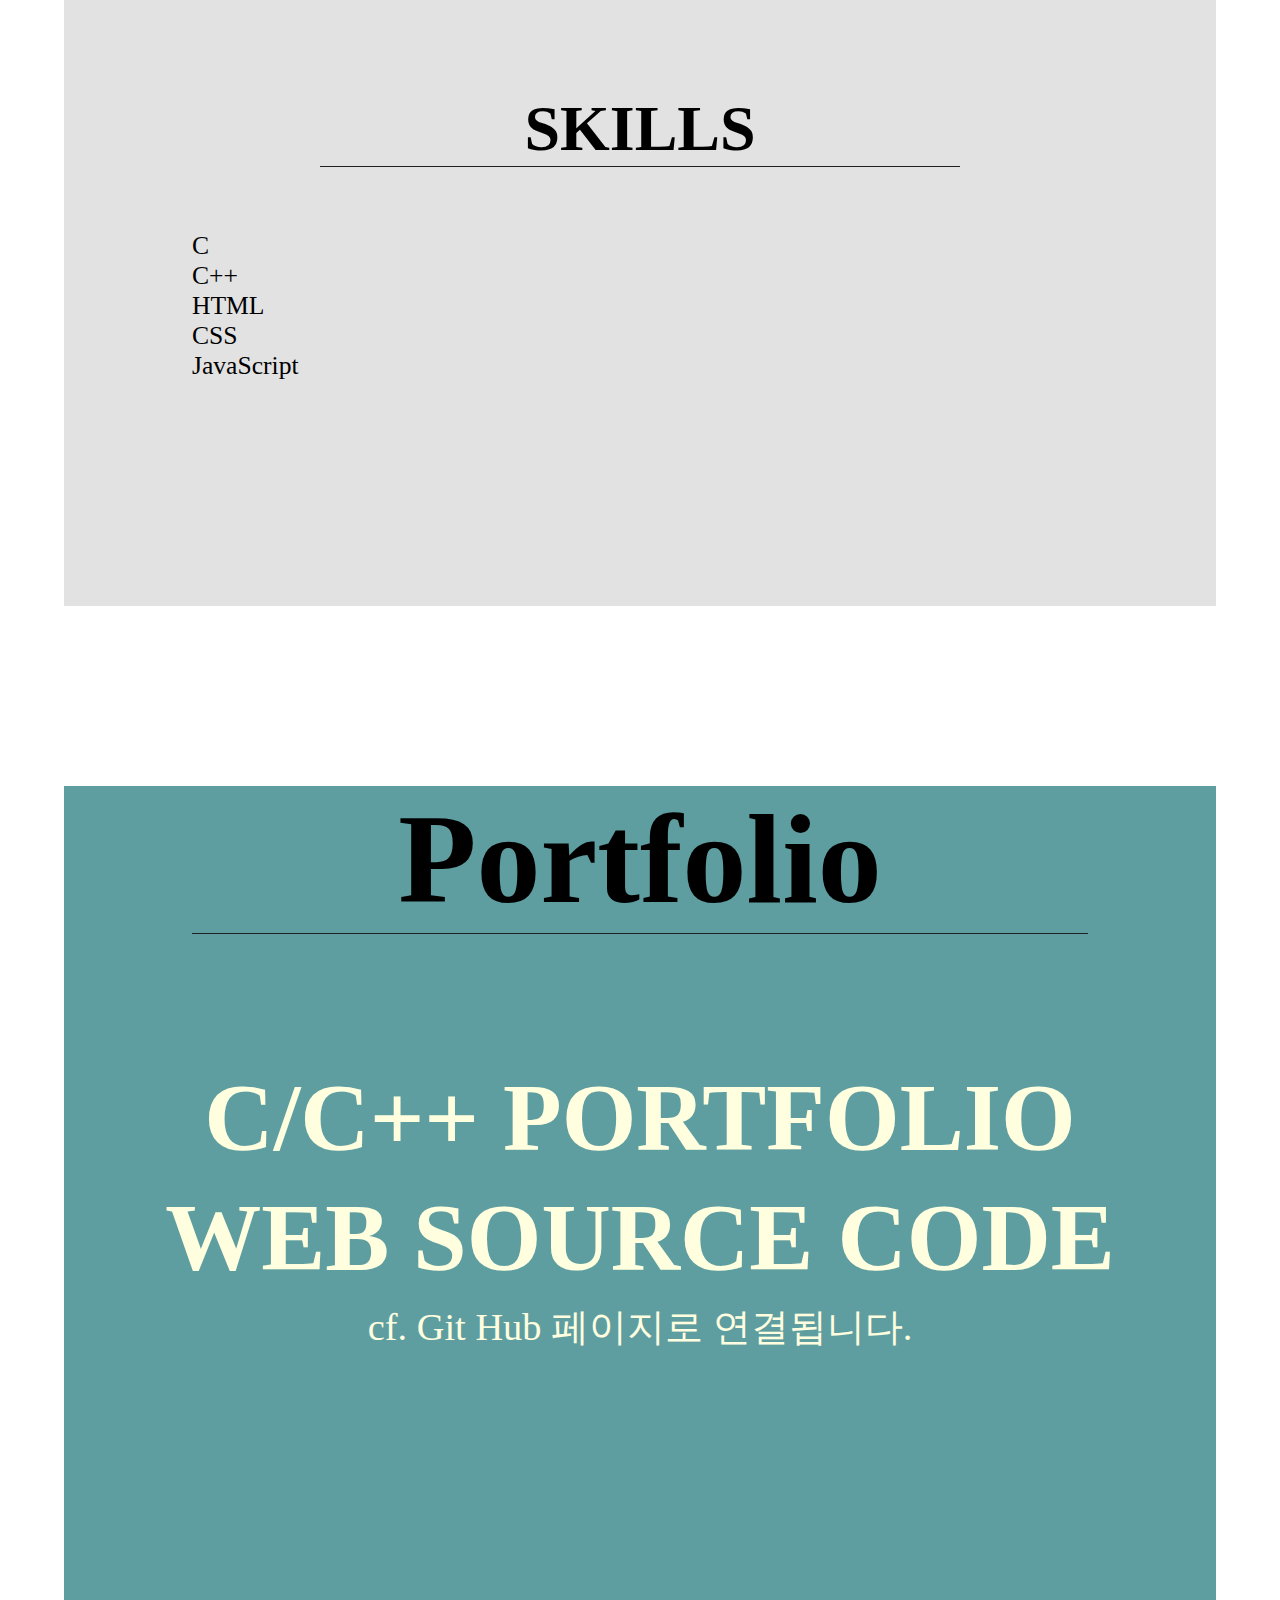
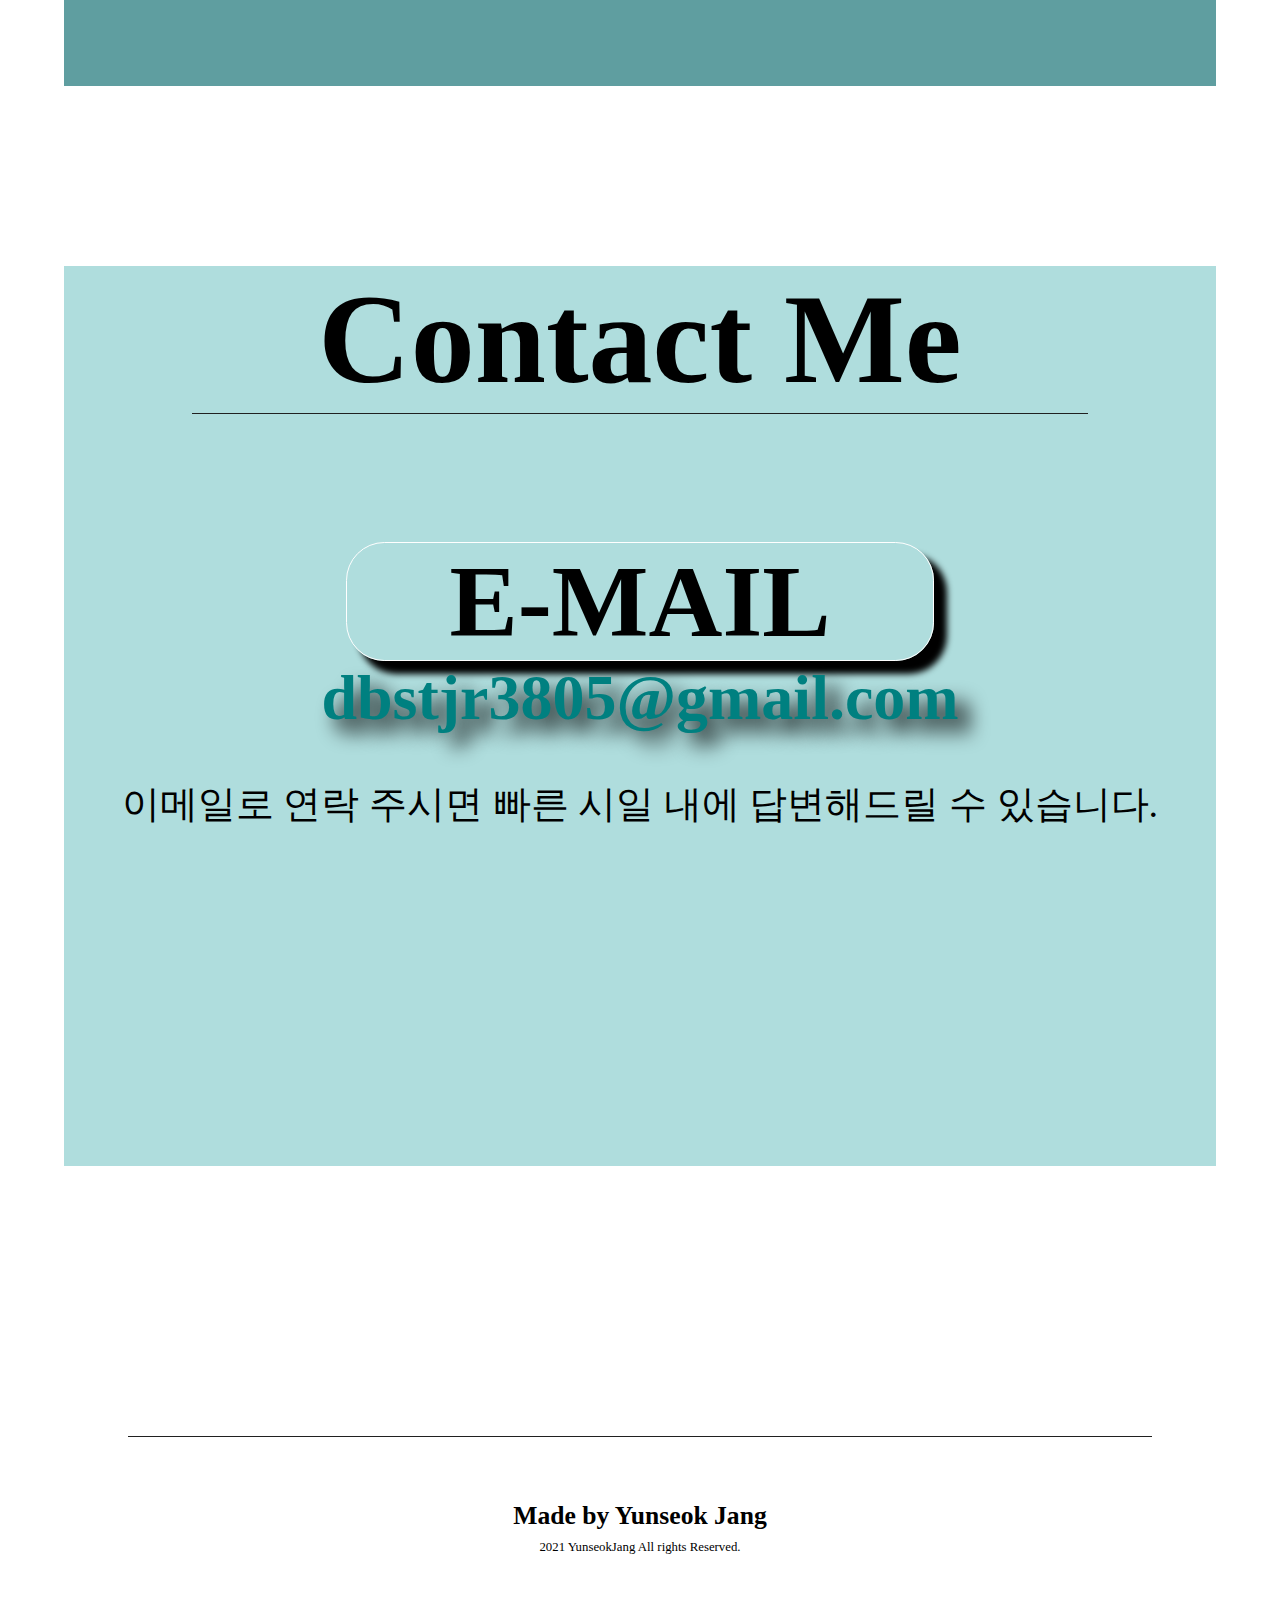
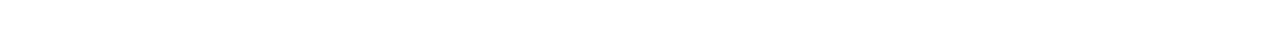
==== commit 69a96485: "ADD MY WEB :D" ====
--- a/index.html
+++ b/index.html
@@ -56,7 +56,6 @@
                         <div>#클래식 음악</div>
                         <div>#팝송</div>
                         <div>#유튜브로 피아노 연주 감상</div>
-                        <div>취업 ToT</div>
                     </div>
                 </div>
                 <div>
--- a/CSS/index.css
+++ b/CSS/index.css
@@ -191,10 +191,6 @@
     #myHobby div:nth-child(7) {
         animation: hobbyScale 3s infinite 0s;
     }
-    #myHobby div:nth-child(8) {
-        font-size: 0.1vw;
-        animation: hobbyScale 3s infinite 0s;
-    }
     #skills {
         width: 12.5vw;
         margin: 5vh 10vw;
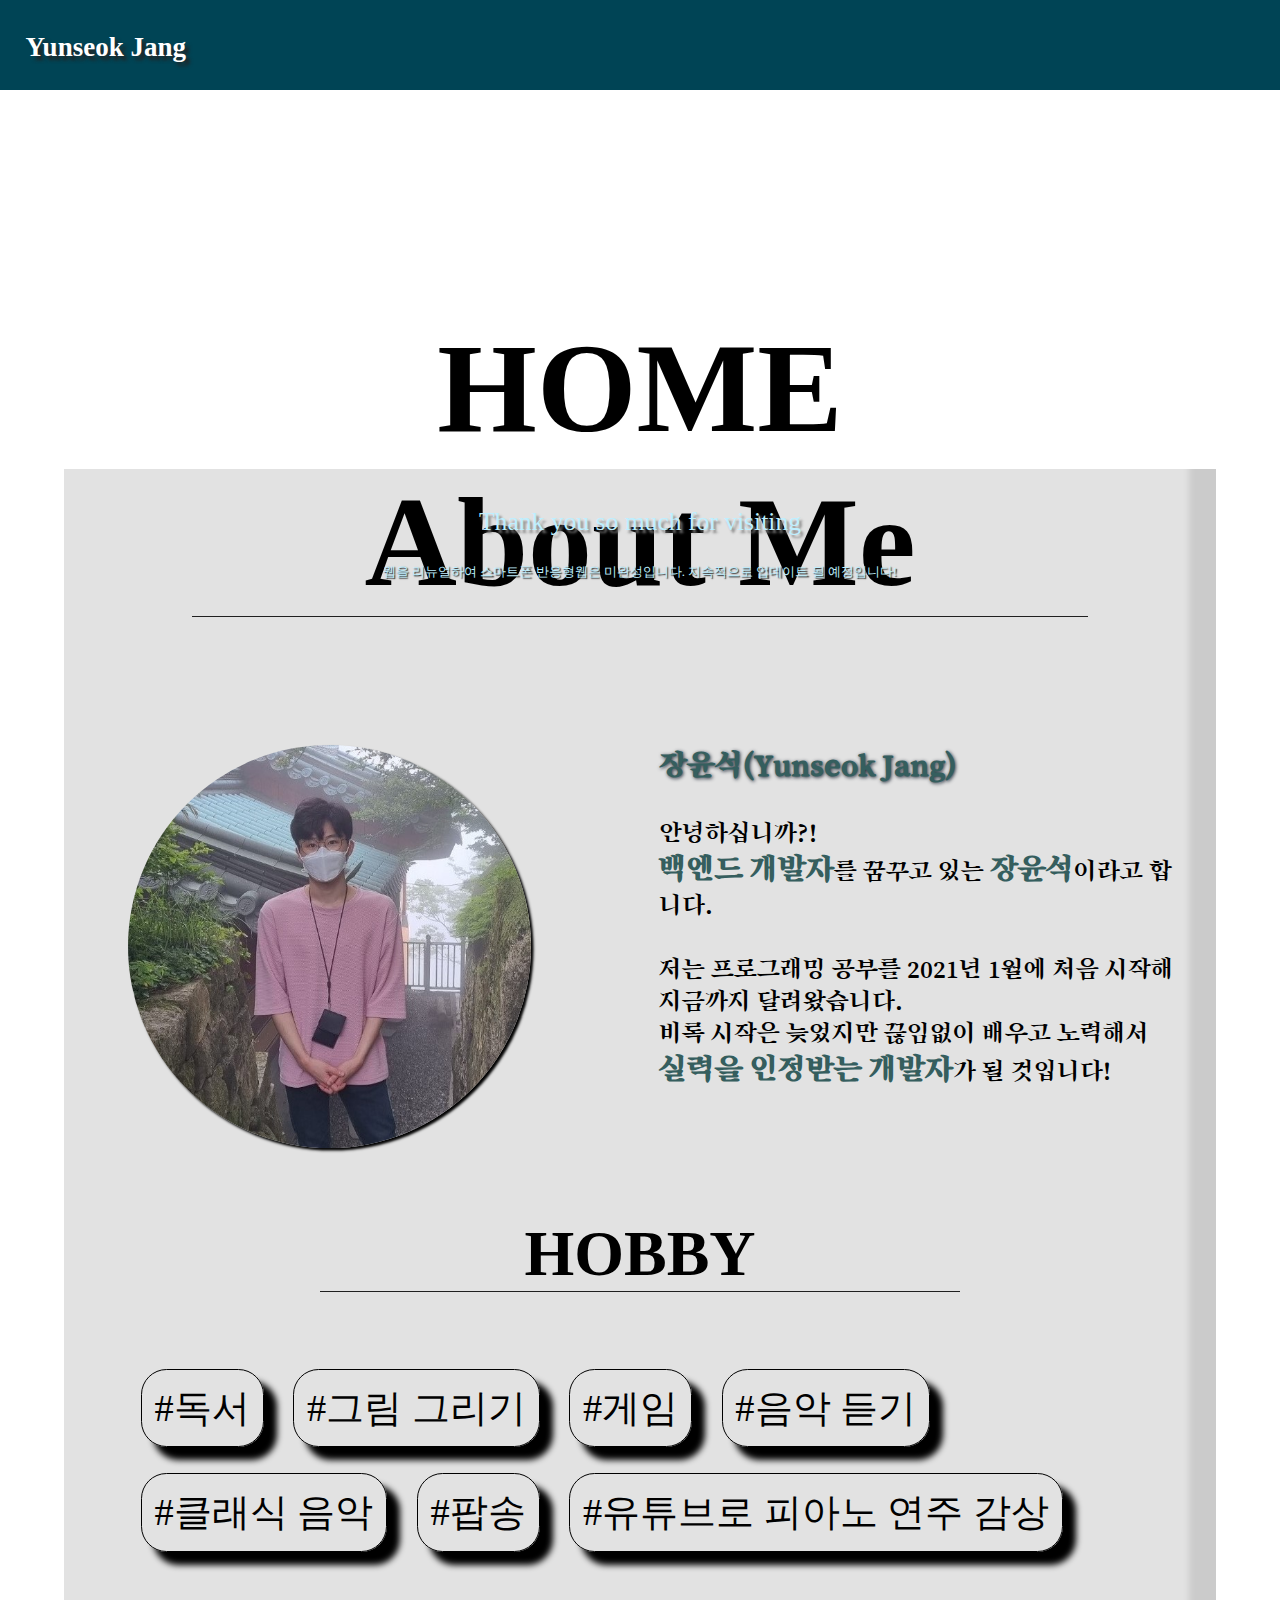
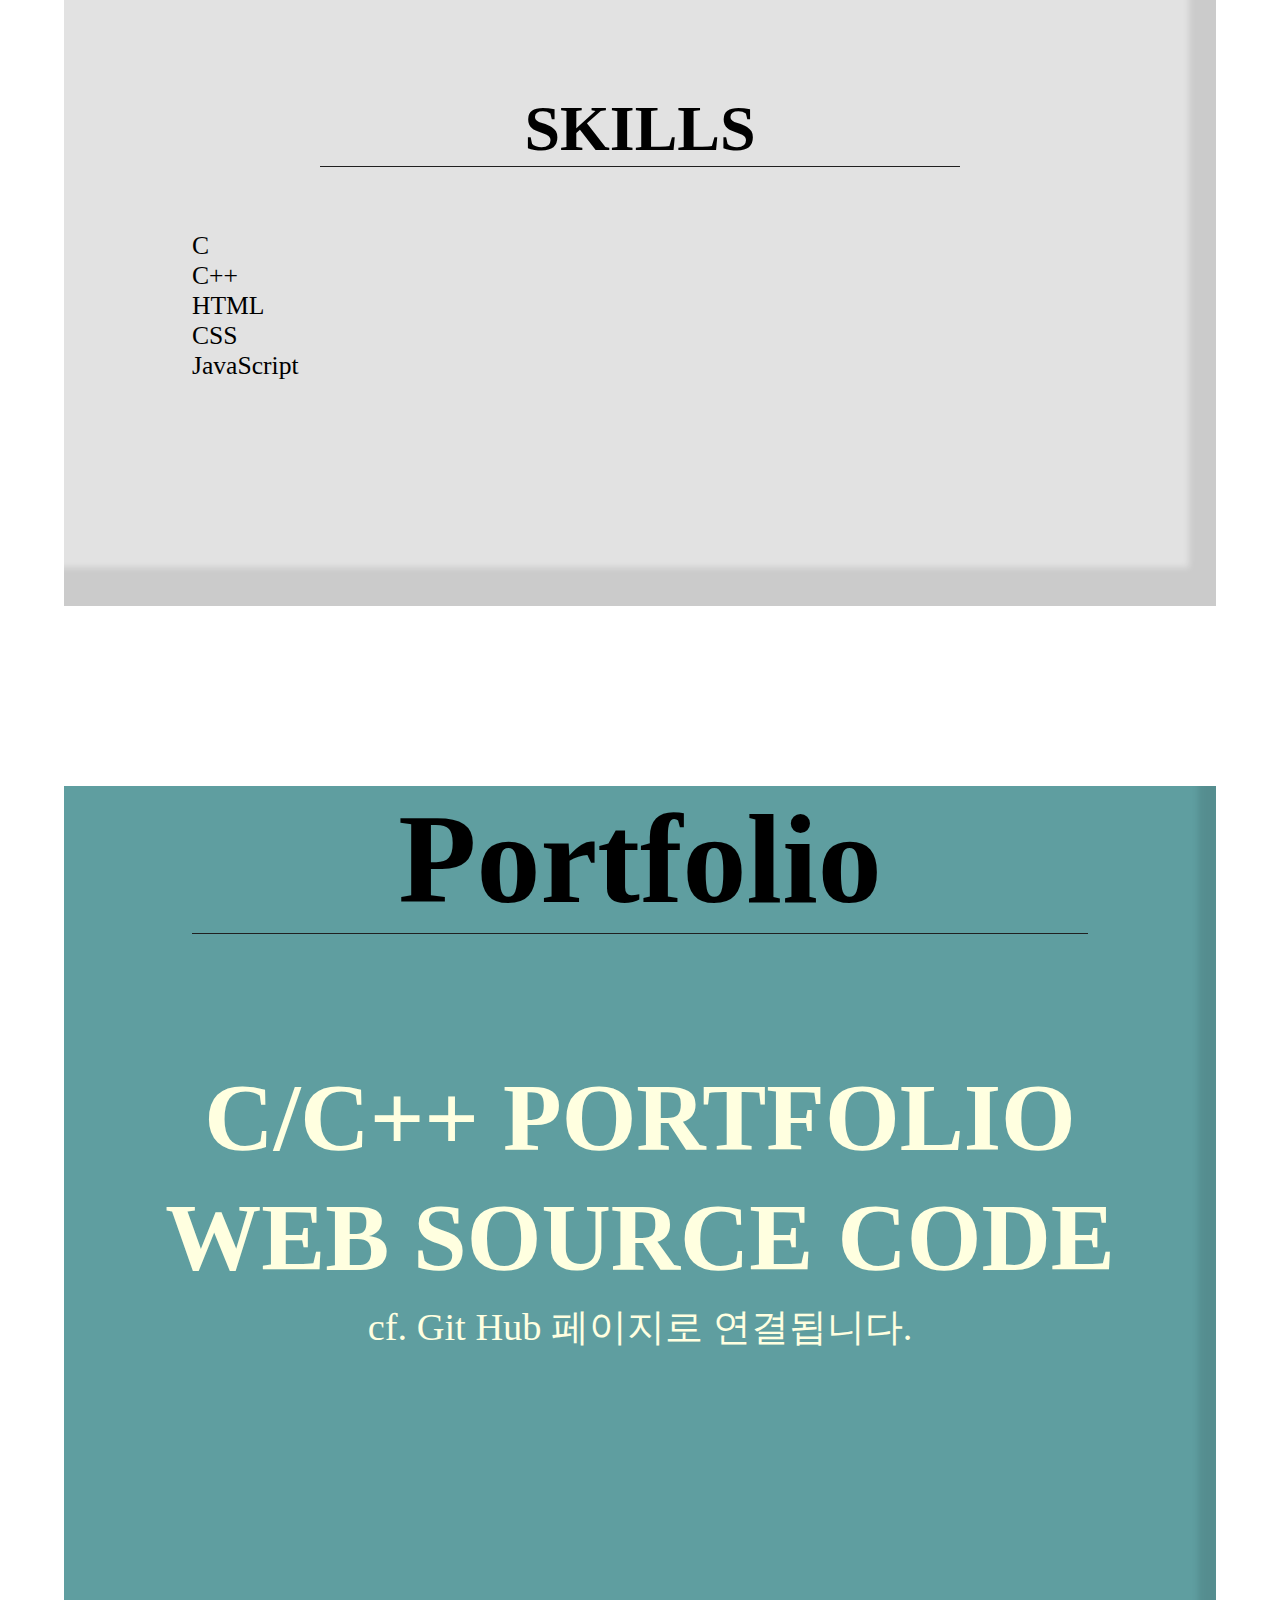
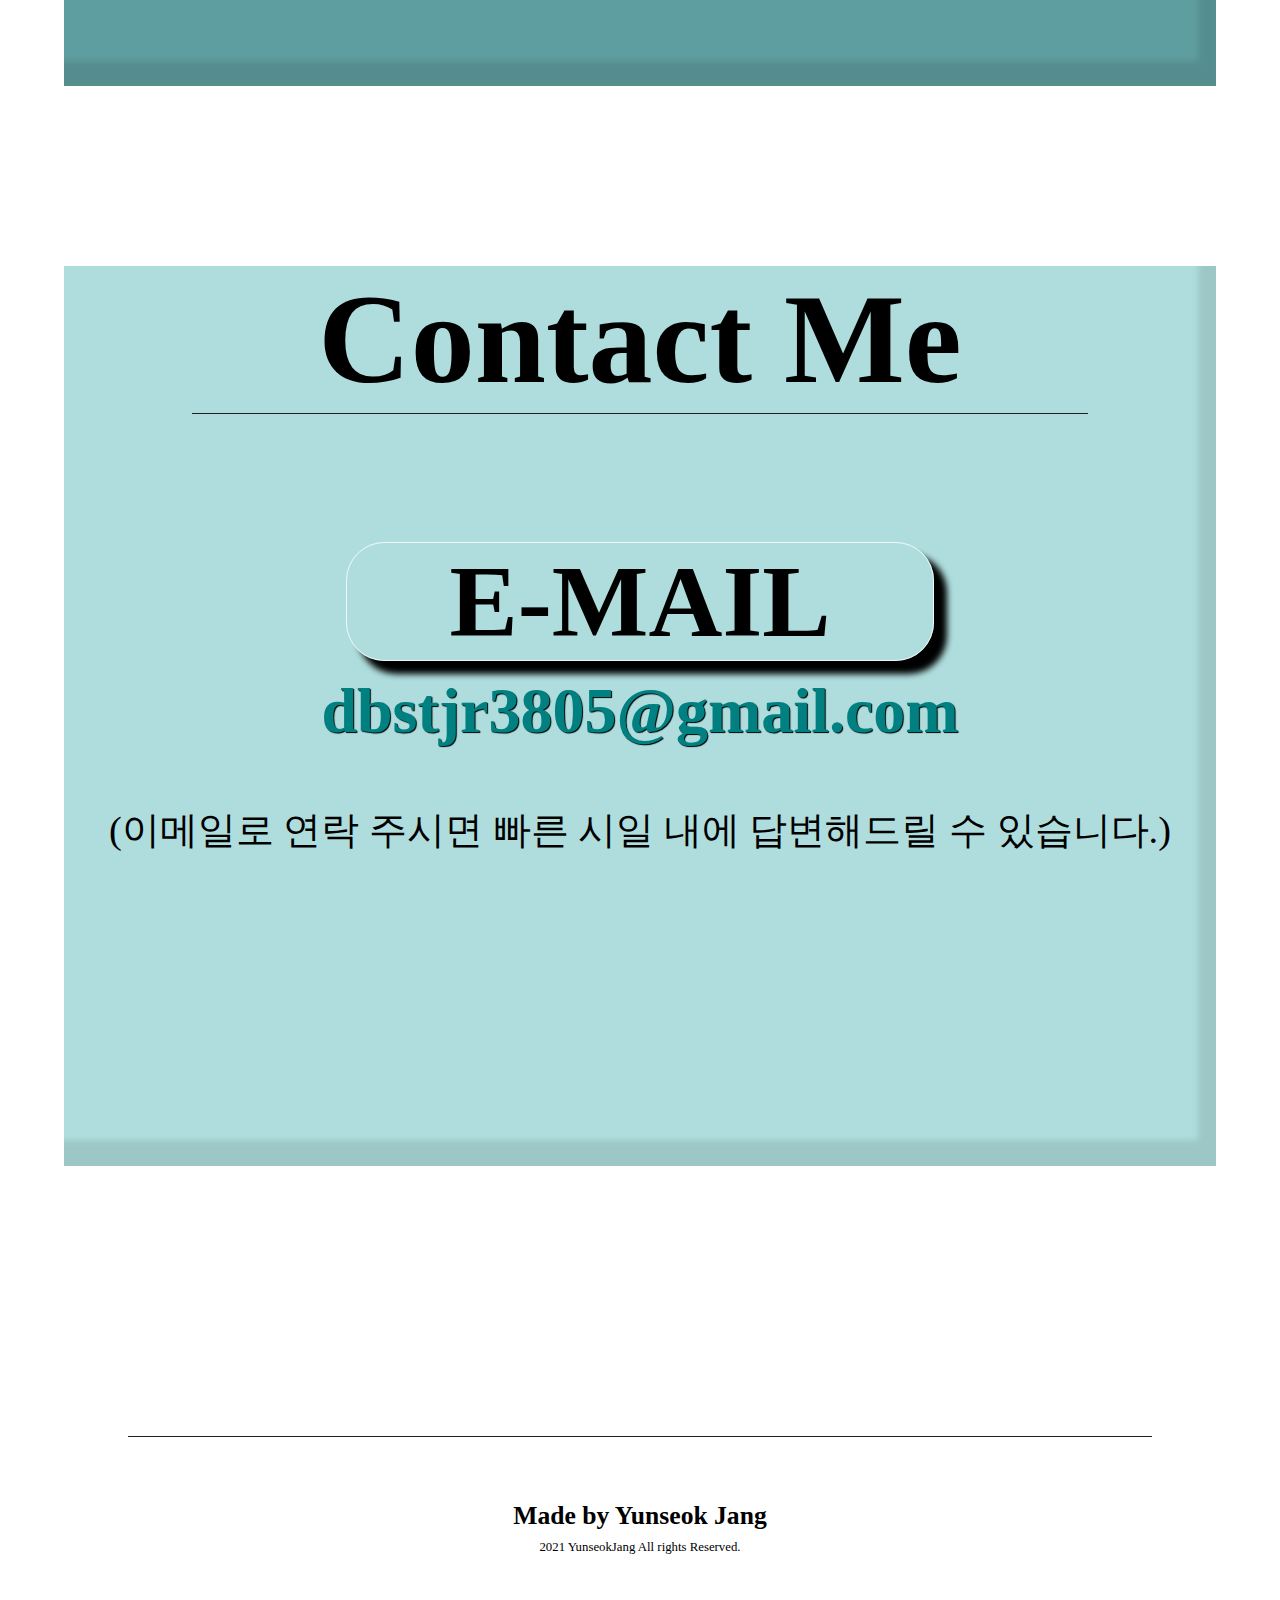
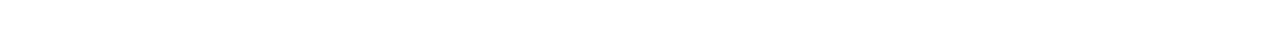
==== commit 1ea77392: "ADD MY WEB :D" ====
--- a/index.html
+++ b/index.html
@@ -13,7 +13,7 @@
 <body onabort="alert('문서를 불러오는데 실패했습니다!')">
         <header>
             <div id="logo">
-                <h1>Yunseok Jang</h1>
+                <h1><strong>Yunseok Jang</strong></h1>
             </div>
             <nav id="linkMenu">
                 <a href="#logo"><i class="fas fa-home"></i></a>
@@ -30,14 +30,14 @@
 
         <main>
             <section class="index">
-                <h1>HOME</h1>
+                <h1><strong>HOME</strong></h1>
                 <article>
                     <p>Thank you so much for visiting</p>
                     <p>웹을 리뉴얼하여 스마트폰 반응형웹은 미완성입니다. 지속적으로 업데이트 될 예정입니다!</p>
                 </article>
             </section>
             <section class="aboutMe" id="slide2">
-                <h1>About Me</h1>
+                <h1><strong>About Me</strong></h1>
                 <div><img src="Images/myImg.jpg" width="35%" alt="My Image"></div>
                 <div>
                     <span style="font-size: 2.5vw;font-weight: bold; color:rgb(53, 94, 94); text-shadow: 0.1vw 0.1vw 0.3vw rgb(33, 42, 56);">장윤석(Yunseok Jang)</span><br>
@@ -70,16 +70,16 @@
                 </div>
             </section>
             <section class="portfolio">
-                <h1 id="slide3">Portfolio</h1>
+                <h1 id="slide3"><strong>Portfolio</strong></h1>
                 <a href="https://github.com/jangflier/Portfolio" target="_blank"><h2>C/C++ PORTFOLIO</h2></a>
                 <a href="https://github.com/jangflier/WEB" target="_blank"><h2>WEB SOURCE CODE</h2></a>
                 <p>cf. Git Hub 페이지로 연결됩니다.</p>
             </section>
             <section class="contactMe">
-                <h1 id="slide4">Contact Me</h1>
+                <h1 id="slide4"><strong>Contact Me</strong></h1>
                 <h2><i class="fas fa-envelope"></i> E-MAIL</h2>
                 <p>dbstjr3805@gmail.com</p>
-                <p><br>이메일로 연락 주시면 빠른 시일 내에 답변해드릴 수 있습니다.</p>
+                <p><br>(이메일로 연락 주시면 빠른 시일 내에 답변해드릴 수 있습니다.)</p>
             </section>
         </main>
 
--- a/CSS/index.css
+++ b/CSS/index.css
@@ -1,6 +1,6 @@
 @import url('https://fonts.googleapis.com/css2?family=Montserrat&family=Song+Myung&family=Stylish&display=swap');/* 구글 폰트 사용 */
-/* 화면 너비가 1250px이상이 되면 실행 */
-@media screen and (min-width: 1250px) and (orientation: landscape)
+/* 화면 너비가 1024px이상이 되면 실행 */
+@media screen and (min-width: 1024px) and (orientation: landscape)
 {
 /* 공통된 영역 시작 */
     * {
@@ -16,6 +16,11 @@
 
     a {
         text-decoration: none;
+    }
+
+    :root { /* 가상클래스로 자주 사용하는 외우기 어려운 컬러를 이름을 지정하여 사용 */
+        --borderTopBottom-color : rgb(32, 32, 32);
+        --boxShade : rgb(0, 0, 0, 0.1); /* 종이 질감처럼 보이기 위해 음영 처리 용도 */
     }
 /* 공통된 영역 끝 */
 
@@ -61,9 +66,9 @@
         font-size: 6vh;
     }
     #linkMenu > a {
-        color: rgba(30, 30, 30, 0.9);
+        color: rgba(30, 30, 30, 0.8);
         margin-left: 5vw;
-        text-shadow: 0.2vw 0.2vw 0.5vw rgba(230, 236, 236, 0.9);
+        text-shadow: 0.1vw 0.1vw 0.3vw rgba(192, 235, 235, 0.8);
     }
     #linkMenu > a > i:hover {
         color: black;
@@ -77,6 +82,7 @@
     main {
         clear: both;
         padding: 5vh 5vw;
+        background-color: white;
     }
 
     /* index 페이지 */
@@ -93,7 +99,7 @@
         text-align: center;
         margin: 35vh 10vw 5vh 10vw;
         font-size: 10vw;
-        animation: changeScale 3s;
+        animation: changeScale 5s;
     }
     .index > article > p:first-child {
         padding-bottom: 3vh;
@@ -114,6 +120,7 @@
     /* aboutMe 페이지 */
     .aboutMe {
         background-color: rgb(226, 226, 226);
+        box-shadow: inset -3vh -3vw 0.5vw var(--boxShade);
         margin-top: 20vh;
         margin-bottom: 20vh;
         padding-bottom: 20vh;
@@ -123,17 +130,18 @@
         text-align: center;
         font-family: Times;
         font-size: 10vw;
-        border-bottom: 0.1vh solid rgb(32, 32, 32);
+        border-bottom: 0.1vh solid var(--borderTopBottom-color);
     }
     .aboutMe > div:nth-of-type(1) > img { /* 이미지 조정 */
         margin-left: 5vw;
         border-radius: 50%;
         float: left;
-        box-shadow: 0.2vw 0.2vw 0.3vw black;
+        box-shadow: 0.2vw 0.2vw 0.2vw black;
         transition: 1s ease-in-out;
     }
     .aboutMe > div:nth-of-type(1) > img:hover {
-        transform: scale(1.5);
+        transform: scale(1.7);
+        box-shadow: 1.5vw 1.5vw 1vw black;
     }
     .aboutMe > div:nth-of-type(2) { /* 자기소개 영역 */
         display: inline-block;
@@ -149,14 +157,14 @@
         text-align: center;
         font-family: TImes;
         font-size: 5vw;
-        border-bottom: 0.1vh solid rgb(32, 32, 32);
+        border-bottom: 0.1vh solid var(--borderTopBottom-color);
     }
     .aboutMe > div:nth-of-type(4) > h2 { /* Skills 제목 */
         margin: 10vw 20vw 5vw 20vw;
         text-align: center;
         font-family: TImes;
         font-size: 5vw;
-        border-bottom: 0.1vh solid rgb(32, 32, 32);
+        border-bottom: 0.1vh solid var(--borderTopBottom-color);
     }
     #myHobby {
         margin: 0 5vw;
@@ -166,7 +174,7 @@
         margin: 1vw;
         padding: 1vw;
         font-size: 3vw;
-        border: 1px solid black;
+        border: 0.1vw solid black;
         border-radius: 2vw;
         box-shadow: 1vw 1vw 0.5vw black;
     }
@@ -202,6 +210,7 @@
         color: darksalmon;
         font-size: 2vw;
         animation: rotate 3s infinite;
+        text-shadow: 0.1vw 0.1vw 0.1vw black;
     }
     #fasFaBurn {
         color: red;
@@ -212,6 +221,7 @@
     /* portfolio 페이지 */
     .portfolio {
         background-color: cadetblue;
+        box-shadow: inset -2vh -2vw 0.5vw var(--boxShade);
         height: 100vh;
         margin-bottom: 20vh;
     }
@@ -220,7 +230,7 @@
         text-align: center;
         font-family: Times;
         font-size: 10vw;
-        border-bottom: 0.1vh solid rgb(32, 32, 32);
+        border-bottom: 0.1vh solid var(--borderTopBottom-color);
     }
     .portfolio > a {
         text-decoration: none;
@@ -244,6 +254,7 @@
     /* contactMe 페이지 */
     .contactMe {
         background-color: rgba(129, 201, 202, 0.637);
+        box-shadow: inset -2vh -2vw 0.5vw var(--boxShade);
         height: 100vh;
         margin-bottom: 20vh;
     }
@@ -252,19 +263,20 @@
         text-align: center;
         font-family: Times;
         font-size: 10vw;
-        border-bottom: 0.1vh solid rgb(32, 32, 32);
+        border-bottom: 0.1vh solid var(--borderTopBottom-color);
     }
     .contactMe > h2 {
         margin: 0 22vw;
         text-align: center;
         font-size: 8vw;
         border-radius: 3vw;
-        border: 1px solid white;
+        border: 0.1vw solid rgba(255, 255, 255, 0.8);
         box-shadow: 1vw 1vw 0.5vw black;
         transition: 1s ease-in;
     }
     .contactMe > h2:hover {
         transform: scale(0.8);
+        box-shadow: 0.5vw 0.5vw 0.2vw black;
     }
     .contactMe > p {
         text-align: center;
@@ -272,8 +284,9 @@
         font-weight: bold;
     }
     .contactMe > p:first-of-type {
+        padding: 1vw;
         color:teal;
-        text-shadow: 1vw 1vw 1.5vw black;
+        text-shadow: 1px 1px 1px black;
     }
     .contactMe > p:last-child {
         font-size: 3vw;
@@ -290,7 +303,7 @@
         padding: 5vw;
         text-align: center;
         font-size: 2vw;
-        border-top: 0.1vh solid rgb(32, 32, 32);
+        border-top: 0.1vh solid var(--borderTopBottom-color);
     }
     footer > p:nth-child(1) {
         font-weight: 900;
@@ -301,15 +314,18 @@
     }
 /* 푸터 영역 끝 */
 
+
+/* 애니메이션 효과 영역 시작 */
     @keyframes changeScale { /* 기본 크기의 5배에서 시작해 본래 크기로 돌아오는 효과 */
-        from {transform: scale(5);}
-        to {transform: scale(1);}
-    }
-
-    @keyframes hobbyScale {
-        from {transform: scale(1);}
-        50% {transform: scale(0.8);}
-        to {transform: scale(1);}
+        0% {transform: scale(10);}
+        75% {transform: scale(0.1);}
+        100% {transform: scale(1);}
+    }
+
+    @keyframes hobbyScale { /* 취미 탭에서 사용할 효과 */
+        from {transform: scale(1); box-shadow: 1vw 1vw 0.5vw black;}
+        50% {transform: scale(0.8); box-shadow: 0.5vw 0.5vw 0.2vw black;}
+        to {transform: scale(1); box-shadow: 1vw 1vw 0.5vw black;}
     }
 
     @keyframes rotate { /* fas-fa-baby 아이콘 회전 효과 */
@@ -325,13 +341,14 @@
         75% {transform: scale(0.9) skew(-5deg,-10deg); color: orangered;}
         to {transform: scale(1) skew(0deg,0deg);color: red;}
     }
+    /* 애니메이션 효과 영역 끝 */
 }
 
 
 /* --------------------------------- */
-/* 화면 너비가 1250px미만이 되면 실행 */
+/* 화면 너비가 1024px미만이 되면 실행 */
 /* --------------------------------- */
-@media screen and (max-width: 1250px) {
+@media screen and (max-width: 1024px) {
     * {
         box-sizing: border-box;
     }
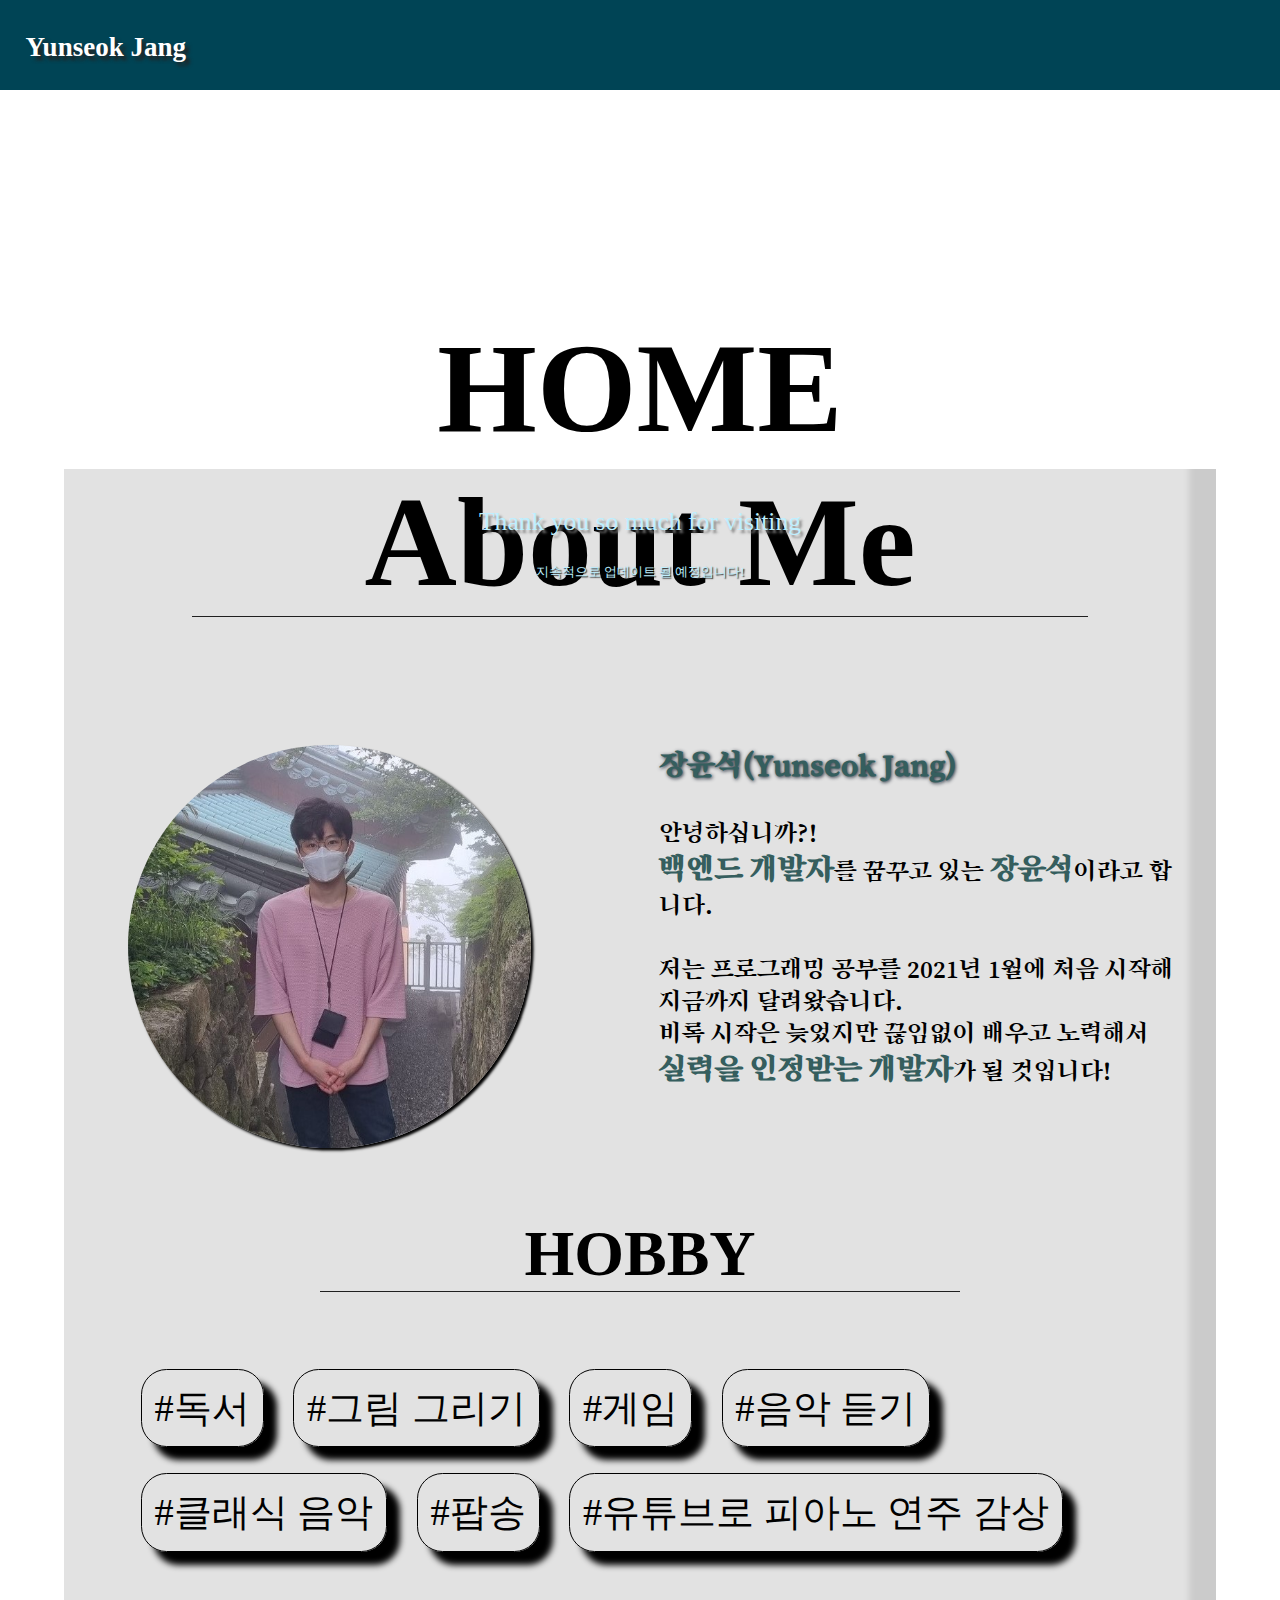
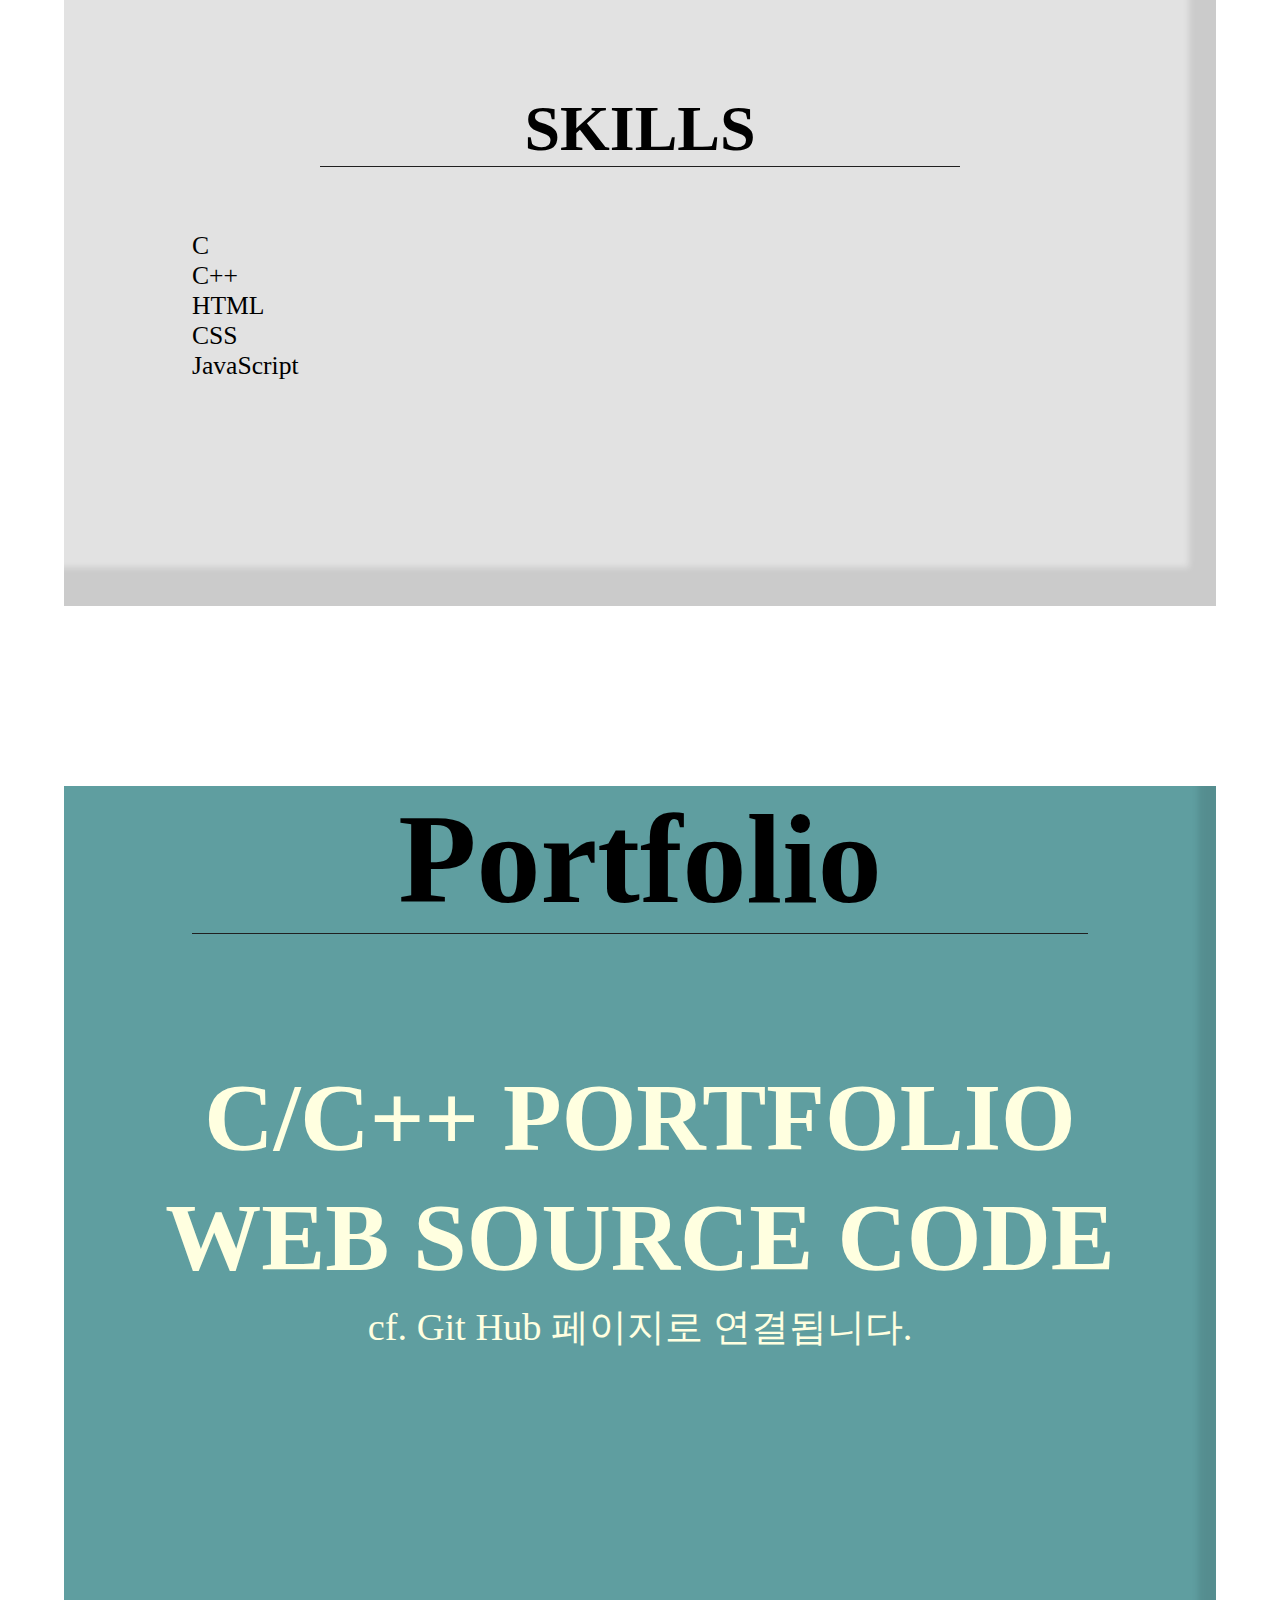
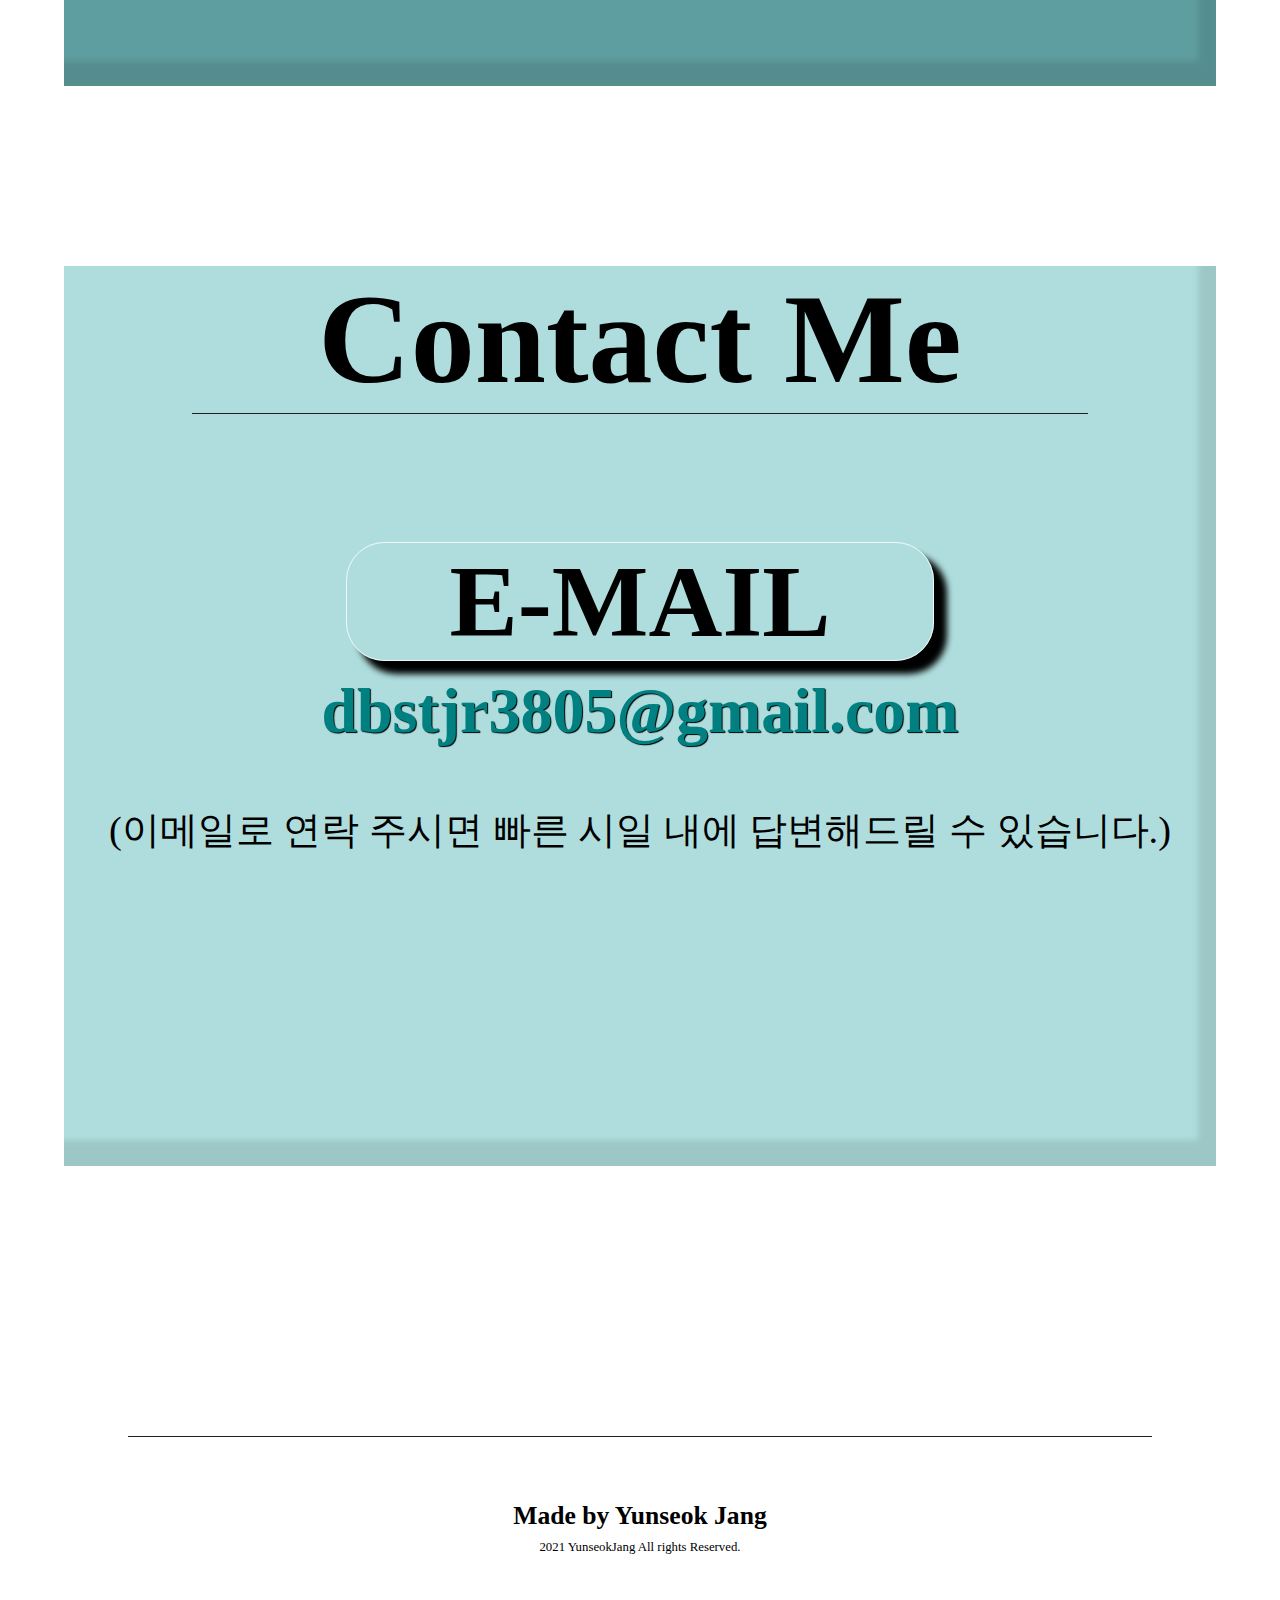
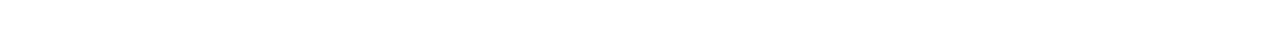
==== commit 33af3e6a: "ADD MY WEB :D" ====
--- a/index.html
+++ b/index.html
@@ -7,7 +7,7 @@
     <meta name="author" content="Yunseok Jang">
     <link rel="stylesheet" href='CSS/index.css'>
     <link rel="stylesheet" href="https://pro.fontawesome.com/releases/v5.10.0/css/all.css" integrity="sha384-AYmEC3Yw5cVb3ZcuHtOA93w35dYTsvhLPVnYs9eStHfGJvOvKxVfELGroGkvsg+p" crossorigin="anonymous"/>
-    <script src="JavaScript/index.js"></script>
+    <script defer src="JavaScript/index.js"></script>
     <title>Yunseok Jang</title>
 </head>
 <body onabort="alert('문서를 불러오는데 실패했습니다!')">
@@ -33,12 +33,12 @@
                 <h1><strong>HOME</strong></h1>
                 <article>
                     <p>Thank you so much for visiting</p>
-                    <p>웹을 리뉴얼하여 스마트폰 반응형웹은 미완성입니다. 지속적으로 업데이트 될 예정입니다!</p>
+                    <p>지속적으로 업데이트 될 예정입니다!</p>
                 </article>
             </section>
             <section class="aboutMe" id="slide2">
                 <h1><strong>About Me</strong></h1>
-                <div><img src="Images/myImg.jpg" width="35%" alt="My Image"></div>
+                <div id="imagePosition"><img src="Images/myImg.jpg" width="35%" alt="My Image"></div>
                 <div>
                     <span style="font-size: 2.5vw;font-weight: bold; color:rgb(53, 94, 94); text-shadow: 0.1vw 0.1vw 0.3vw rgb(33, 42, 56);">장윤석(Yunseok Jang)</span><br>
                     <br>안녕하십니까?!
--- a/CSS/index.css
+++ b/CSS/index.css
@@ -1,5 +1,7 @@
 @import url('https://fonts.googleapis.com/css2?family=Montserrat&family=Song+Myung&family=Stylish&display=swap');/* 구글 폰트 사용 */
+/* -------------------------------- */
 /* 화면 너비가 1024px이상이 되면 실행 */
+/* -------------------------------- */
 @media screen and (min-width: 1024px) and (orientation: landscape)
 {
 /* 공통된 영역 시작 */
@@ -345,16 +347,347 @@
 }
 
 
-/* --------------------------------- */
+/* -------------------------------- */
 /* 화면 너비가 1024px미만이 되면 실행 */
-/* --------------------------------- */
-@media screen and (max-width: 1024px) {
+/* -------------------------------- */
+@media screen and (max-width: 1024px)
+{
+    /* 공통된 영역 시작 */
     * {
         box-sizing: border-box;
-    }
-
-    #background {
-        display: none;
-    }
-
+        margin: 0;
+        padding: 0;
+        scroll-behavior: smooth;
+        overflow-x: hidden;
+    }
+
+    ul {
+        list-style: none;
+    }
+
+    a {
+        text-decoration: none;
+    }
+
+    :root { /* 가상클래스로 자주 사용하는 외우기 어려운 컬러를 이름을 지정하여 사용 */
+        --borderTopBottom-color : rgb(32, 32, 32);
+        --boxShade : rgb(0, 0, 0, 0.1); /* 종이 질감처럼 보이기 위해 음영 처리 용도 */
+    }
+    /* 공통된 영역 끝 */
+
+
+    /* 바탕화면 영역 시작 */
+    #backgroundVideo video {
+        position: relative;
+        width: auto;
+        height: 100vh;
+        left: -70%;
+    }
+    /* 바탕화면 영역 끝 */
+
+
+    /* 헤더 영역 시작 */
+    header {
+        width: 100%;
+        height: auto;
+        background-color: #045;
+    }
+    
+    /* 로고 */
+    #logo {
+        width: 100%;
+        margin: 1vh auto;
+        text-align: center;
+    }
+    #logo h1 {
+        font-family: 'Merienda', cursive;
+        font-weight: bolder;
+        color: #fff;
+        text-shadow: 0.3vw 0.3vw 0.3vw #222;
+    }
+
+    /* 링크 */
+    #linkMenu {
+        position: fixed;
+        width: 100%;
+        z-index: 1;
+        text-align: center;
+        font-size: 200%;
+        margin: 1vh auto;
+        bottom: 0.1vh;        
+    }
+    #linkMenu > a {
+        margin-right: 2vw;
+        margin-left: 2vw;
+        color: rgba(30, 30, 30, 0.8);
+        text-shadow: 0.1vw 0.1vw 0.3vw rgba(192, 235, 235, 0.8);
+    }
+    #linkMenu > a > i:active {
+        color: black;
+        transform: scale(1.2);
+    }
+    /* 헤더 영역 끝 */
+
+    /* 본문 영역 시작 */
+    main {
+        padding: 5vh 5vw;
+        background-color: white;
+    }
+
+    /* index 페이지 */
+    .index {
+        position: absolute;
+        width: 100%;
+        height: 100vh;
+        top: 7vh;
+        left: 0;
+        right: 0;
+    }
+    .index > h1 {
+        font-family: Georgia;
+        text-align: center;
+        margin: 35vh 10vw 5vh 10vw;
+        font-size: 22vw;
+        animation: changeScale 5s;
+    }
+    .index > article > p:first-child {
+        padding-bottom: 3vh;
+        font-family: Georgia;
+        text-align: center;
+        font-size: 5vw;
+        color: #beefff;
+        text-shadow: 0.2vw 0.2vw 0.2vw gray;
+    }
+    .index > article > p:last-child {
+        text-align: center;
+        font-size: 1vw;
+        color: #beefff;
+        text-shadow: 0.1vw 0.1vw 0.1vw black;
+    }
+
+    /* aboutMe 페이지 */
+    .aboutMe {
+        background-color: rgb(226, 226, 226);
+        box-shadow: inset -3vw -3vh 0.5vw var(--boxShade);
+        margin-top: 20vh;
+        margin-bottom: 20vh;
+        padding-bottom: 5vh;
+    }
+    .aboutMe > h1 { /* AboutMe 제목 */
+        margin: 10vw;
+        text-align: center;
+        font-family: Times;
+        font-size: 15vw;
+        border-bottom: 0.1vh solid var(--borderTopBottom-color);
+    }
+    #imagePosition {
+        text-align: center;
+    }
+    .aboutMe > div:nth-of-type(1) > img { /* 이미지 조정 */
+        width: 60%;
+        border-radius: 50%;
+        box-shadow: 0.2vw 0.2vw 0.2vw black;
+        transition: 0.5s ease-in-out;
+    }
+    .aboutMe > div:nth-of-type(1) > img:hover {
+        transform: scale(1.7);
+        box-shadow: 1.5vw 1.5vw 1vw black;
+    }
+    .aboutMe > div:nth-of-type(2) { /* 자기소개 영역 */
+        width: 70%;
+        margin-left: 5vw;
+        font-size: 2vw;
+        font-weight: 550;
+        font-family: 'Song Myung', serif;
+    }
+    .aboutMe > div:nth-of-type(3) > h2 { /* Hobby 제목 */
+        margin: 10vw 20vw 5vw 20vw;
+        text-align: center;
+        font-family: TImes;
+        font-size: 5vw;
+        border-bottom: 0.1vh solid var(--borderTopBottom-color);
+    }
+    .aboutMe > div:nth-of-type(4) > h2 { /* Skills 제목 */
+        margin: 10vw 20vw 5vw 20vw;
+        text-align: center;
+        font-family: TImes;
+        font-size: 5vw;
+        border-bottom: 0.1vh solid var(--borderTopBottom-color);
+    }
+    #myHobby {
+        margin: 0 5vw;
+    }
+    #myHobby div{
+        display: inline-grid;
+        margin: 1vw;
+        padding: 1vw;
+        font-size: 3vw;
+        border: 0.1vw solid black;
+        border-radius: 2vw;
+        box-shadow: 1vw 1vw 0.5vw black;
+    }
+    #myHobby div:nth-child(1) {
+        animation: hobbyScale 3s infinite 0s;
+    }
+    #myHobby div:nth-child(2) {
+        animation: hobbyScale 3s infinite 1s;
+    }
+    #myHobby div:nth-child(3) {
+        animation: hobbyScale 3s infinite 2s;
+    }
+    #myHobby div:nth-child(4) {
+        animation: hobbyScale 3s infinite 0s;
+    }
+    #myHobby div:nth-child(5) {
+        animation: hobbyScale 3s infinite 1s;
+    }
+    #myHobby div:nth-child(6) {
+        animation: hobbyScale 3s infinite 2s;
+    }
+    #myHobby div:nth-child(7) {
+        animation: hobbyScale 3s infinite 0s;
+    }
+    #skills {
+        width: 12.5vw;
+        margin: 5vh 10vw;
+        font-size: 2vw;
+        font-family: Georgia;
+        transition: 3s ease-in-out;
+    }
+    #fasFaBaby {
+        color: darksalmon;
+        font-size: 2vw;
+        animation: rotate 3s infinite;
+        text-shadow: 0.1vw 0.1vw 0.1vw black;
+    }
+    #fasFaBurn {
+        color: red;
+        font-size: 2vw;
+        animation: burn 0.5s infinite;
+    }
+
+    /* portfolio 페이지 */
+    .portfolio {
+        background-color: cadetblue;
+        box-shadow: inset -3vw -3vh 0.5vw var(--boxShade);
+        height: 100vh;
+        margin-bottom: 20vh;
+    }
+    .portfolio > h1 {
+        margin: 10vw;
+        text-align: center;
+        font-family: Times;
+        font-size: 10vw;
+        border-bottom: 0.1vh solid var(--borderTopBottom-color);
+    }
+    .portfolio > a {
+        text-decoration: none;
+        color: lightyellow;
+        font-size: 5vw;
+        text-align: center;
+        transition: 0.5s ease-in-out;
+    }
+    .portfolio > a > h2 {
+        margin: 1vh 0;
+    }
+    .portfolio > a:hover {
+        color: #222;
+    }
+    .portfolio > p {
+        color: lightyellow;
+        font-size: 3vw;
+        text-align: center;
+    }
+
+    /* contactMe 페이지 */
+    .contactMe {
+        background-color: rgba(129, 201, 202, 0.637);
+        box-shadow: inset -3vw -3vh 0.5vw var(--boxShade);
+        height: 100vh;
+        margin-bottom: 20vh;
+    }
+    .contactMe > h1 {
+        margin: 10vw;
+        text-align: center;
+        font-family: Times;
+        font-size: 10vw;
+        border-bottom: 0.1vh solid var(--borderTopBottom-color);
+    }
+    .contactMe > h2 {
+        margin: 0 22vw;
+        text-align: center;
+        font-size: 8vw;
+        border-radius: 3vw;
+        border: 0.1vw solid rgba(255, 255, 255, 0.8);
+        box-shadow: 1vw 1vw 0.5vw black;
+        transition: 1s ease-in;
+    }
+    .contactMe > h2:hover {
+        transform: scale(0.8);
+        box-shadow: 0.5vw 0.5vw 0.2vw black;
+    }
+    .contactMe > p {
+        text-align: center;
+        font-size: 5vw;
+        font-weight: bold;
+    }
+    .contactMe > p:first-of-type {
+        padding: 1vw;
+        color:teal;
+        text-shadow: 1px 1px 1px black;
+    }
+    .contactMe > p:last-child {
+        font-size: 3vw;
+        font-weight: lighter;
+    }
+    /* 본문 영역 끝 */
+
+
+    /* 푸터 영역 시작 */
+    footer {
+        font-family: Times;
+        box-sizing: content-box;
+        margin: 5vh 10vw 5vh 10vw;
+        padding: 5vw;
+        text-align: center;
+        font-size: 2vw;
+        border-top: 0.1vh solid var(--borderTopBottom-color);
+    }
+    footer > p:nth-child(1) {
+        font-weight: 900;
+    }
+    footer > p:nth-child(2) {
+        font-size: 1vw;
+        padding: 1vh;
+    }
+    /* 푸터 영역 끝 */
+
+
+    /* 애니메이션 효과 영역 시작 */
+    @keyframes changeScale { /* 기본 크기의 5배에서 시작해 본래 크기로 돌아오는 효과 */
+        0% {transform: scale(5);}
+        75% {transform: scale(0.1);}
+        100% {transform: scale(1);}
+    }
+
+    @keyframes hobbyScale { /* 취미 탭에서 사용할 효과 */
+        from {transform: scale(1); box-shadow: 1vw 1vw 0.5vw black;}
+        50% {transform: scale(0.8); box-shadow: 0.5vw 0.5vw 0.2vw black;}
+        to {transform: scale(1); box-shadow: 1vw 1vw 0.5vw black;}
+    }
+
+    @keyframes rotate { /* fas-fa-baby 아이콘 회전 효과 */
+        from {transform: rotateZ(0deg) translateX(0);}
+        50% {transform: rotate(360deg) translateX(2vw);}
+        to {transform: rotateZ(0deg) translateX(0);}
+    }
+
+    @keyframes burn { /* fas-fa-burn 아이콘 불타는 효과 */
+        from {transform: scale(1) skew(0deg,0deg); color: red;}
+        25% {transform: scale(1.1) skew(10deg,5deg);color: yellow;}
+        50% {transform: scale(0.8) skew(0deg,0deg);color: orange;}
+        75% {transform: scale(0.9) skew(-5deg,-10deg); color: orangered;}
+        to {transform: scale(1) skew(0deg,0deg);color: red;}
+    }
+    /* 애니메이션 효과 영역 끝 */
 }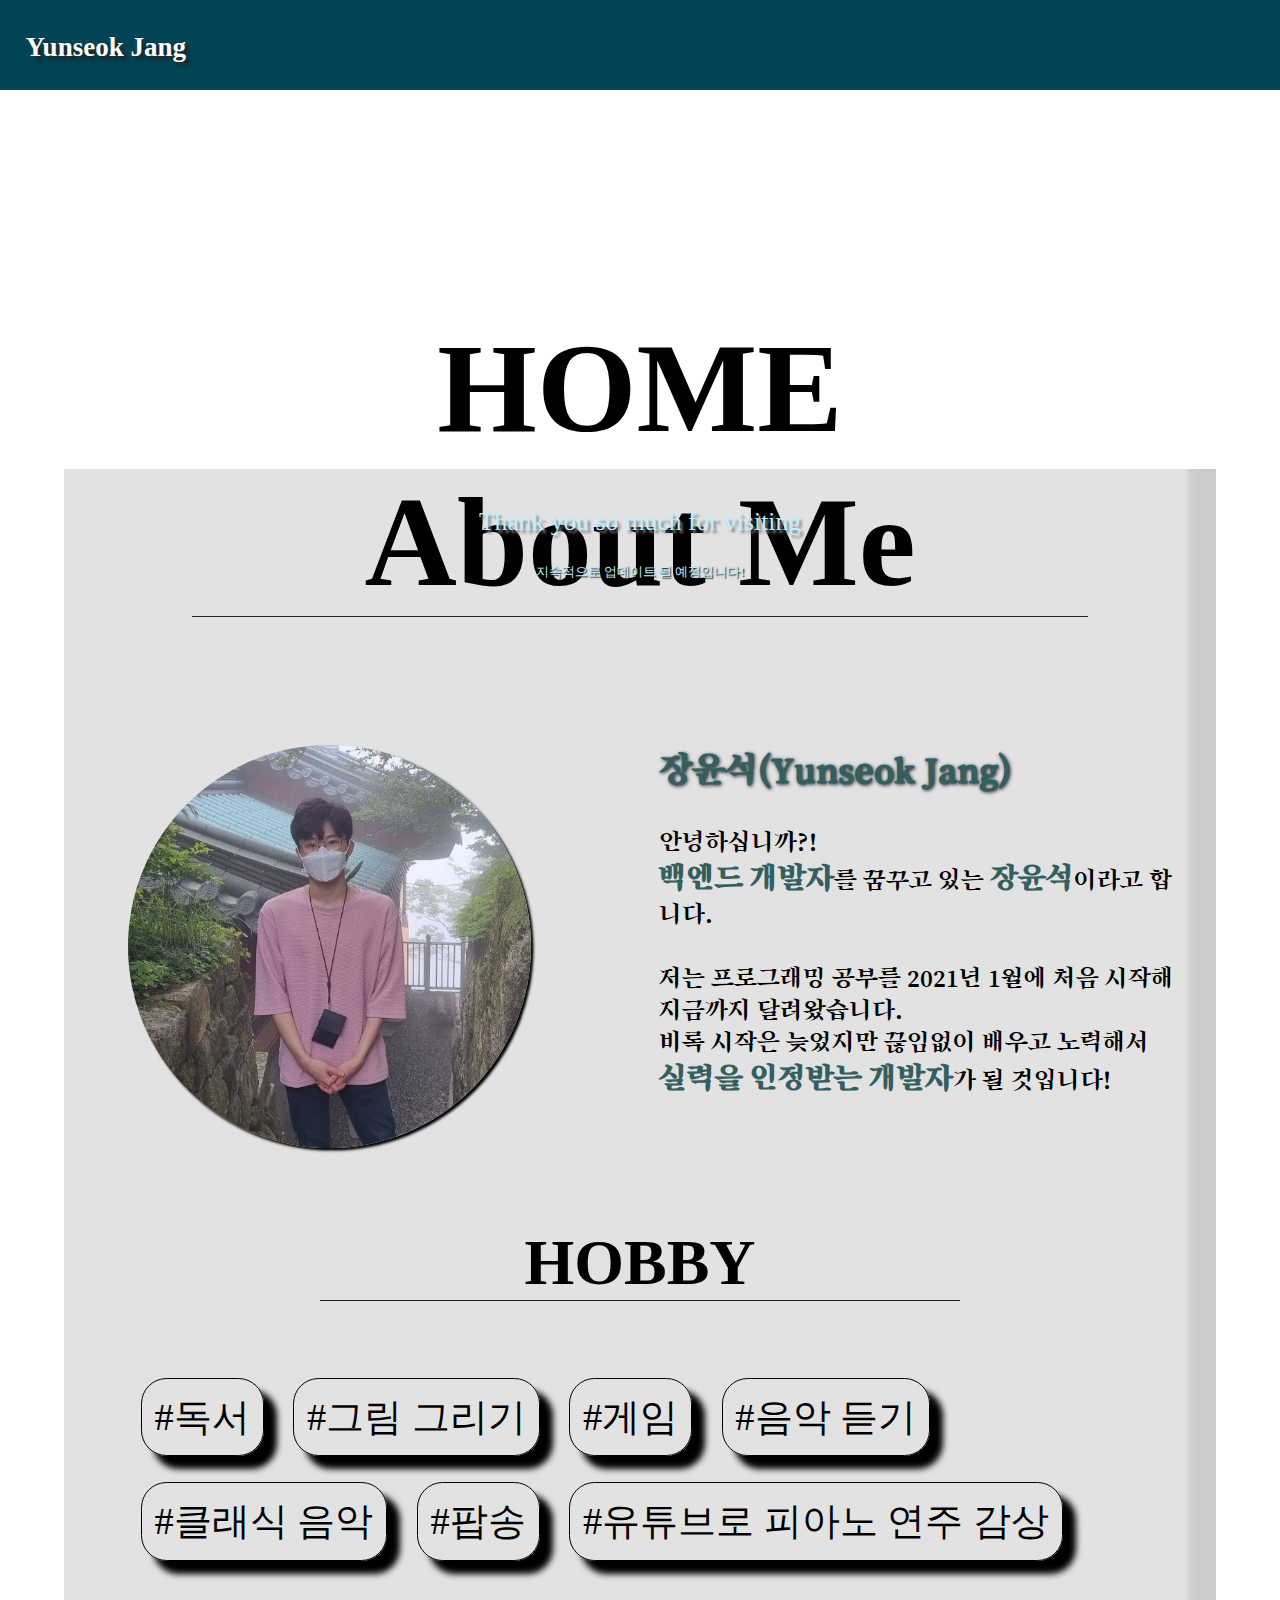
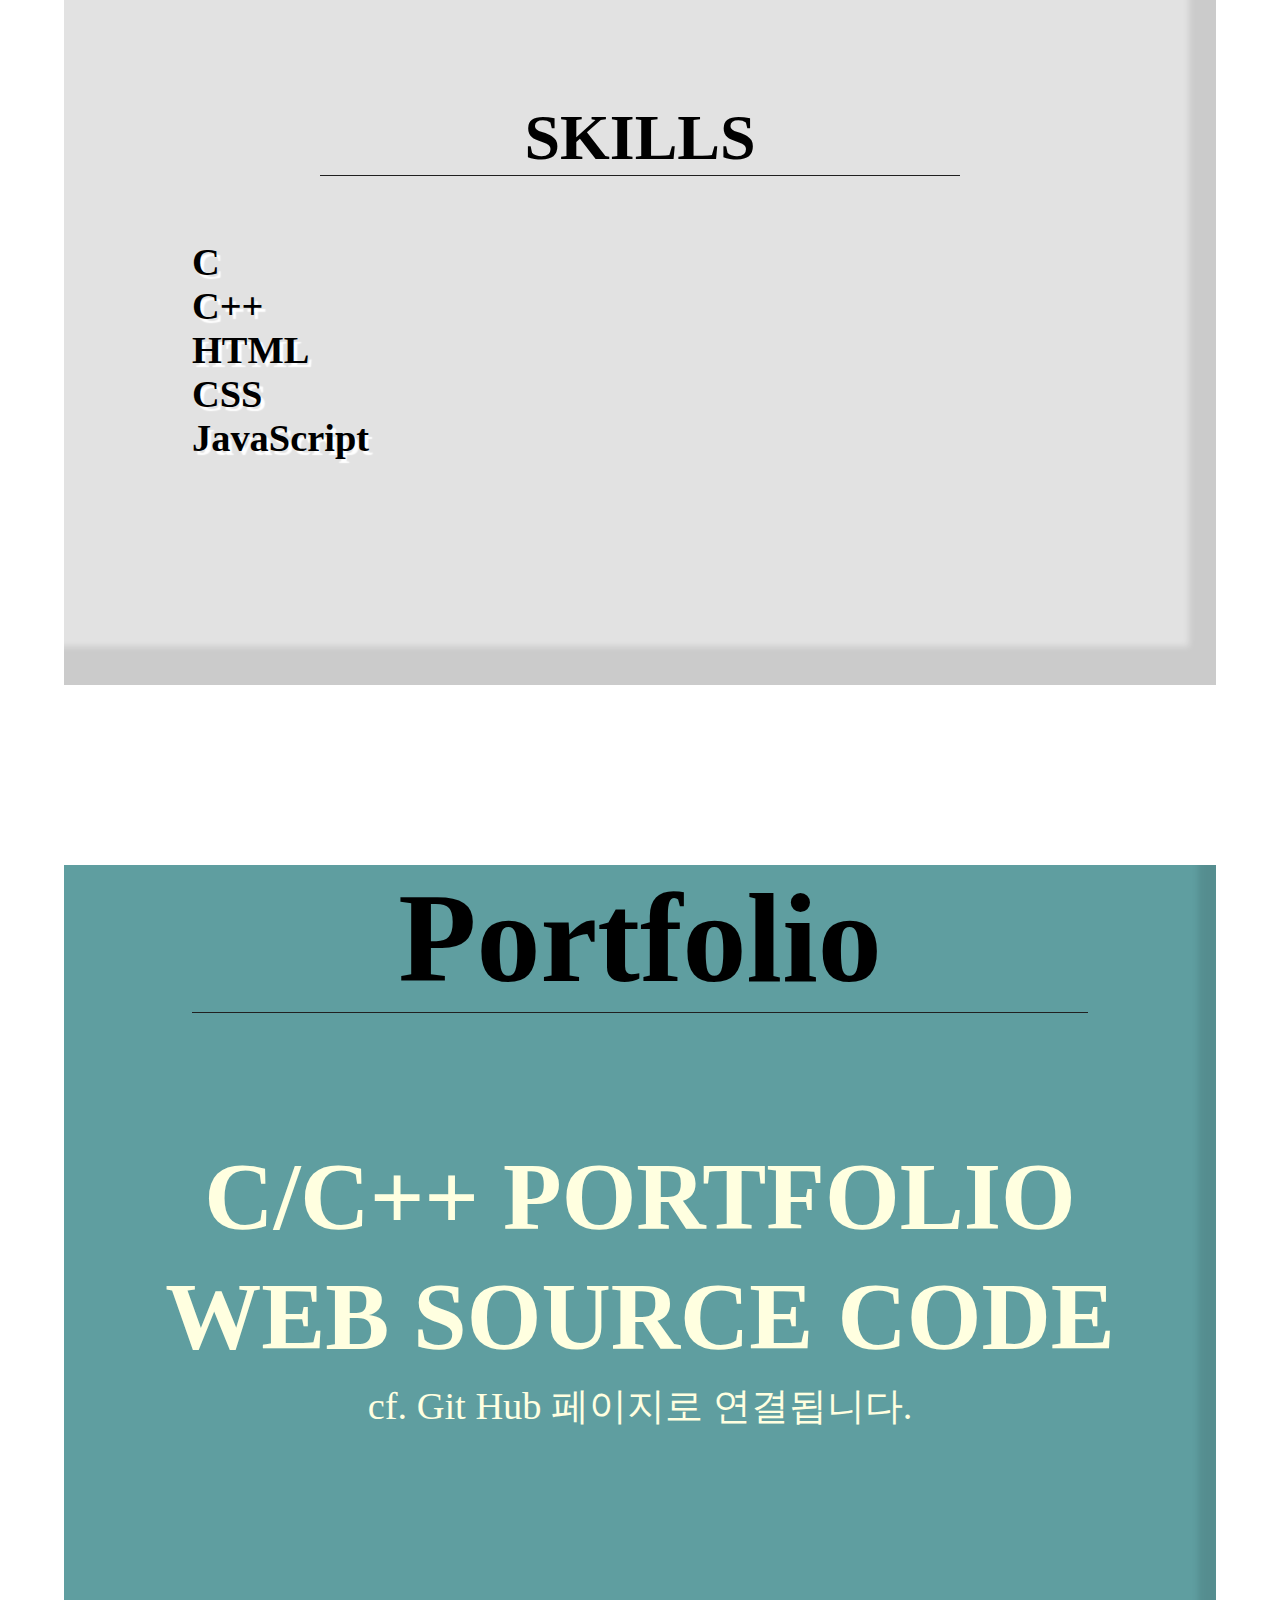
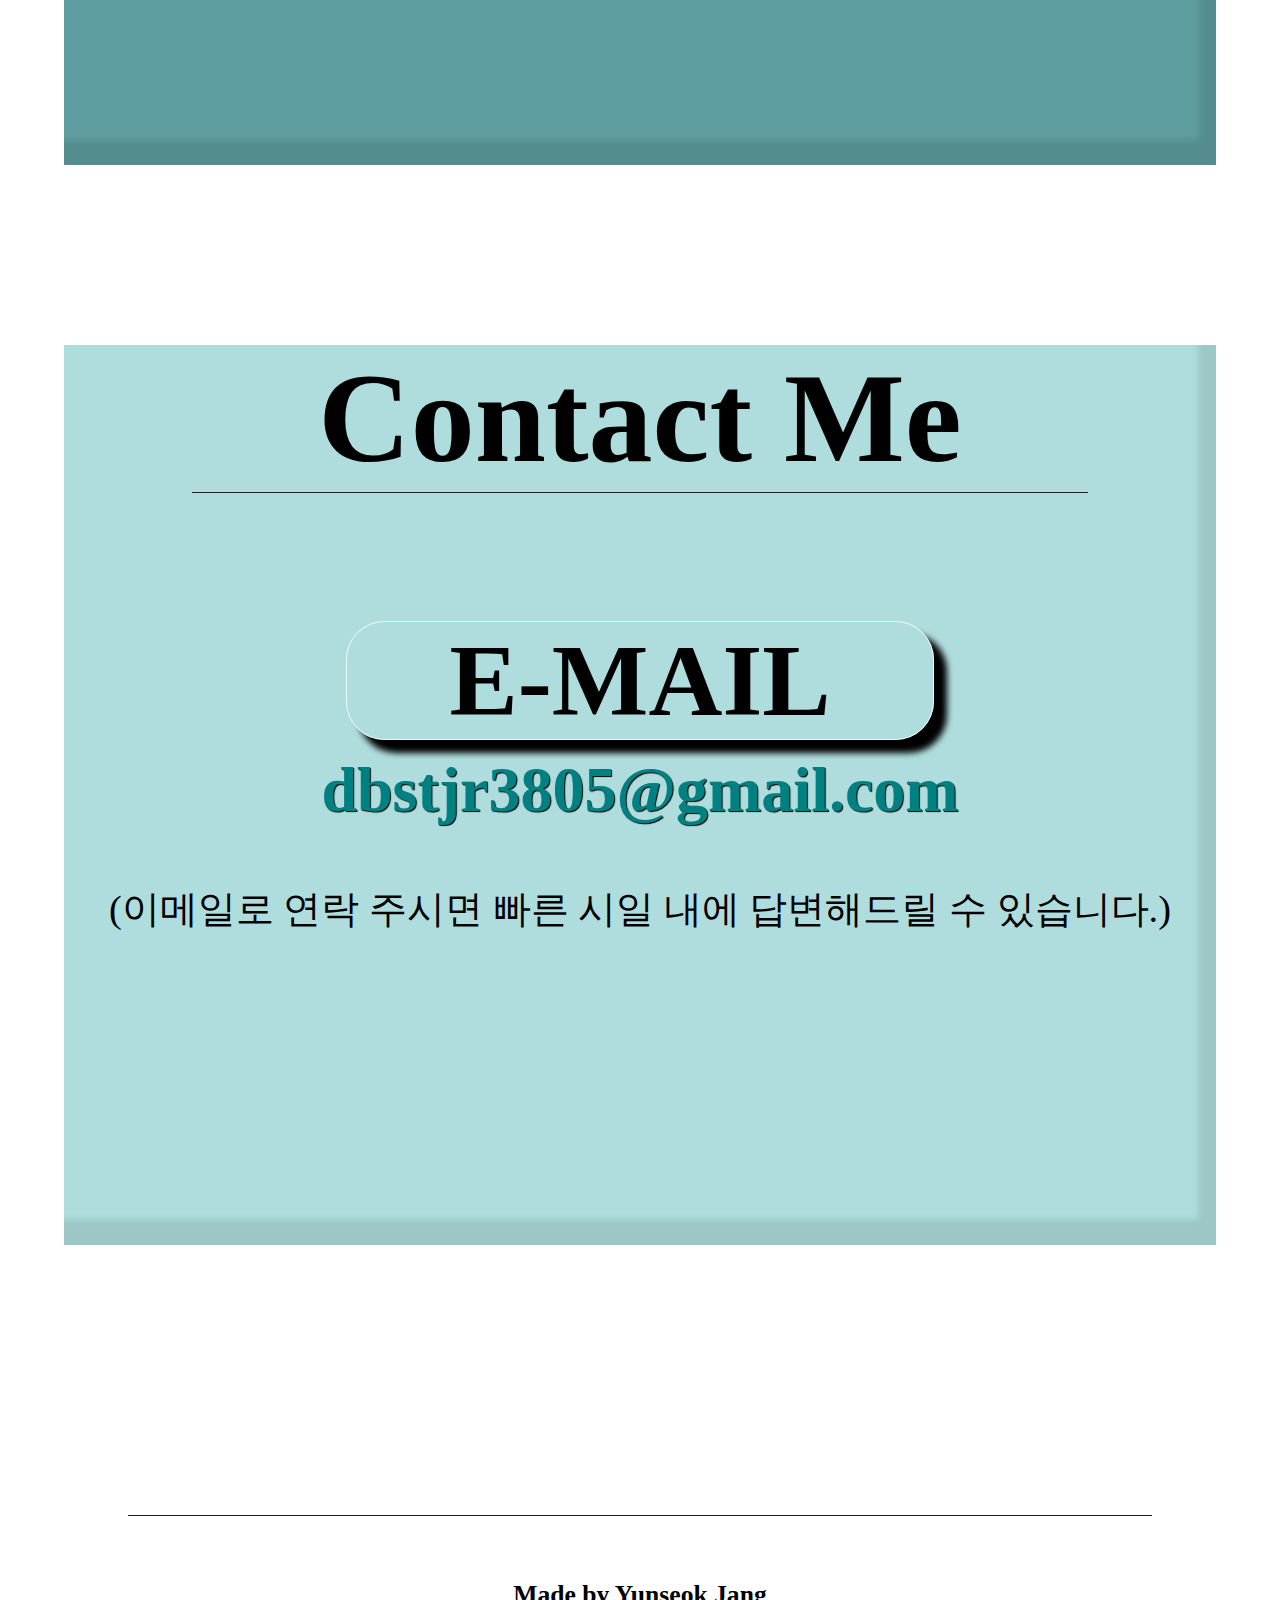
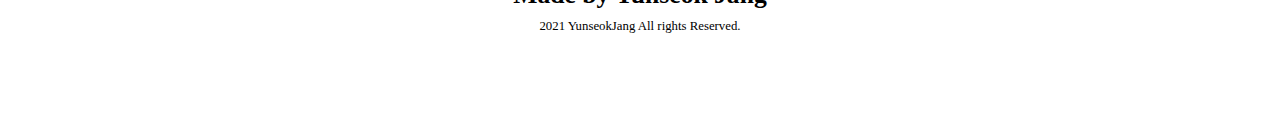
==== commit 1d7433a1: "ADD MY WEB :D" ====
--- a/index.html
+++ b/index.html
@@ -40,13 +40,13 @@
                 <h1><strong>About Me</strong></h1>
                 <div id="imagePosition"><img src="Images/myImg.jpg" width="35%" alt="My Image"></div>
                 <div>
-                    <span style="font-size: 2.5vw;font-weight: bold; color:rgb(53, 94, 94); text-shadow: 0.1vw 0.1vw 0.3vw rgb(33, 42, 56);">장윤석(Yunseok Jang)</span><br>
+                    <span>장윤석(Yunseok Jang)</span><br>
                     <br>안녕하십니까?!
-                    <br><span style="font-size: 2.5vw; font-weight: bold; color:rgb(53, 94, 94);">백엔드 개발자</span>를 꿈꾸고 있는 <span style="font-size: 2.5vw; font-weight: bold; color:rgb(53, 94, 94);">장윤석</span>이라고 합니다.<br>
+                    <br><span>백엔드 개발자</span>를 꿈꾸고 있는 <span>장윤석</span>이라고 합니다.<br>
                     <br>저는 프로그래밍 공부를 2021년 1월에 처음 시작해 지금까지 달려왔습니다. <i class="fas fa-baby" id="fasFaBaby"></i><br>
-                    비록 시작은 늦었지만 끊임없이 배우고 노력해서<br><span style="font-size: 2.5vw; font-weight: bold; color:rgb(53, 94, 94);">실력을 인정받는 개발자</span>가 될 것입니다! <i class="fas fa-burn" id="fasFaBurn"></i>
+                    비록 시작은 늦었지만 끊임없이 배우고 노력해서<br><span>실력을 인정받는 개발자</span>가 될 것입니다! <i class="fas fa-burn" id="fasFaBurn"></i>
                 </div>
-                <div>
+                <div id="hobbySection">
                     <h2>HOBBY</h2>
                     <div id="myHobby">
                         <div>#독서</div>
@@ -58,7 +58,7 @@
                         <div>#유튜브로 피아노 연주 감상</div>
                     </div>
                 </div>
-                <div>
+                <div id="skillsSection">
                     <h2>SKILLS</h2>
                     <div id="skills">
                         <div>C</div>
--- a/CSS/index.css
+++ b/CSS/index.css
@@ -153,15 +153,19 @@
         font-weight: 550;
         font-family: 'Song Myung', serif;
     }
+    .aboutMe > div:nth-of-type(2) span { /* 자기소개 영역에서 이름 */
+        font-size: 2.5vw;
+        font-weight: bold;
+        color:rgb(53, 94, 94);
+    }
+    .aboutMe > div:nth-of-type(2) > span:nth-of-type(1) { /* 자기소개 영역에서 강조 */
+        font-size: 3vw;
+        font-weight: bold;
+        color:rgb(53, 94, 94);
+        text-shadow: 0.1vw 0.1vw 0.3vw rgb(33, 42, 56);
+    }
     .aboutMe > div:nth-of-type(3) > h2 { /* Hobby 제목 */
         clear: both;
-        margin: 10vw 20vw 5vw 20vw;
-        text-align: center;
-        font-family: TImes;
-        font-size: 5vw;
-        border-bottom: 0.1vh solid var(--borderTopBottom-color);
-    }
-    .aboutMe > div:nth-of-type(4) > h2 { /* Skills 제목 */
         margin: 10vw 20vw 5vw 20vw;
         text-align: center;
         font-family: TImes;
@@ -201,12 +205,21 @@
     #myHobby div:nth-child(7) {
         animation: hobbyScale 3s infinite 0s;
     }
+    .aboutMe > div:nth-of-type(4) > h2 { /* Skills 제목 */
+        margin: 10vw 20vw 5vw 20vw;
+        text-align: center;
+        font-family: TImes;
+        font-size: 5vw;
+        border-bottom: 0.1vh solid var(--borderTopBottom-color);
+    }    
     #skills {
         width: 12.5vw;
         margin: 5vh 10vw;
-        font-size: 2vw;
+        font-size: 3vw;
         font-family: Georgia;
+        font-weight: bold;
         transition: 3s ease-in-out;
+        text-shadow: 0.3vw 0.3vw 0.1vw white;
     }
     #fasFaBaby {
         color: darksalmon;
@@ -477,15 +490,16 @@
         margin: 10vw;
         text-align: center;
         font-family: Times;
-        font-size: 15vw;
+        font-size: 16vw;
         border-bottom: 0.1vh solid var(--borderTopBottom-color);
     }
     #imagePosition {
         text-align: center;
     }
     .aboutMe > div:nth-of-type(1) > img { /* 이미지 조정 */
-        width: 60%;
+        width: 90%;
         border-radius: 50%;
+        border: 5px solid black;
         box-shadow: 0.2vw 0.2vw 0.2vw black;
         transition: 0.5s ease-in-out;
     }
@@ -494,37 +508,45 @@
         box-shadow: 1.5vw 1.5vw 1vw black;
     }
     .aboutMe > div:nth-of-type(2) { /* 자기소개 영역 */
-        width: 70%;
+        width: 90%;
         margin-left: 5vw;
-        font-size: 2vw;
+        margin-bottom: 5vh;
+        font-size: 5vw;
         font-weight: 550;
         font-family: 'Song Myung', serif;
     }
+    #hobbySection { /* Hobby 섹션 */
+        margin-bottom: 10vh;
+    }
     .aboutMe > div:nth-of-type(3) > h2 { /* Hobby 제목 */
         margin: 10vw 20vw 5vw 20vw;
         text-align: center;
         font-family: TImes;
-        font-size: 5vw;
-        border-bottom: 0.1vh solid var(--borderTopBottom-color);
-    }
-    .aboutMe > div:nth-of-type(4) > h2 { /* Skills 제목 */
-        margin: 10vw 20vw 5vw 20vw;
-        text-align: center;
-        font-family: TImes;
-        font-size: 5vw;
-        border-bottom: 0.1vh solid var(--borderTopBottom-color);
+        font-size: 11vw;
+        border-bottom: 0.1vh solid var(--borderTopBottom-color);
+    }
+    .aboutMe > div:nth-of-type(2) span { /* 자기소개 영역에서 이름 */
+        font-size: 6vw;
+        font-weight: bold;
+        color:rgb(53, 94, 94);
+    }
+    .aboutMe > div:nth-of-type(2) > span:nth-of-type(1) { /* 자기소개 영역에서 강조 */
+        font-size: 7.5vw;
+        font-weight: bold;
+        color:rgb(53, 94, 94);
+        text-shadow: 0.1vw 0.1vw 0.3vw rgb(33, 42, 56);
     }
     #myHobby {
-        margin: 0 5vw;
+        padding: 0 1vw 5vh 1vw;
     }
     #myHobby div{
         display: inline-grid;
         margin: 1vw;
         padding: 1vw;
-        font-size: 3vw;
+        font-size: 8vw;
         border: 0.1vw solid black;
-        border-radius: 2vw;
-        box-shadow: 1vw 1vw 0.5vw black;
+        border-radius: 3vw;
+        box-shadow: 2vw 2vw 0.5vw black;
     }
     #myHobby div:nth-child(1) {
         animation: hobbyScale 3s infinite 0s;
@@ -547,22 +569,34 @@
     #myHobby div:nth-child(7) {
         animation: hobbyScale 3s infinite 0s;
     }
+    #skillsSection {
+        margin-bottom: 10vh;
+    }
+    .aboutMe > div:nth-of-type(4) > h2 { /* Skills 제목 */
+        margin: 10vw 20vw 5vw 20vw;
+        text-align: center;
+        font-family: TImes;
+        font-size: 13vw;
+        border-bottom: 0.1vh solid var(--borderTopBottom-color);
+    }
     #skills {
-        width: 12.5vw;
-        margin: 5vh 10vw;
-        font-size: 2vw;
+        width: 100%;
+        margin: 3vh 8vw;
+        font-size: 8vw;
         font-family: Georgia;
+        font-weight: bold;
         transition: 3s ease-in-out;
+        text-shadow: 0.5vw 0.5vw 0.7vw white;
     }
     #fasFaBaby {
         color: darksalmon;
-        font-size: 2vw;
+        font-size: 5vw;
         animation: rotate 3s infinite;
         text-shadow: 0.1vw 0.1vw 0.1vw black;
     }
     #fasFaBurn {
         color: red;
-        font-size: 2vw;
+        font-size: 5vw;
         animation: burn 0.5s infinite;
     }
 
@@ -570,32 +604,36 @@
     .portfolio {
         background-color: cadetblue;
         box-shadow: inset -3vw -3vh 0.5vw var(--boxShade);
-        height: 100vh;
+        height: 106vh;
         margin-bottom: 20vh;
     }
     .portfolio > h1 {
         margin: 10vw;
         text-align: center;
         font-family: Times;
-        font-size: 10vw;
+        font-size: 18vw;
         border-bottom: 0.1vh solid var(--borderTopBottom-color);
     }
     .portfolio > a {
         text-decoration: none;
         color: lightyellow;
-        font-size: 5vw;
+        font-size: 8vw;
         text-align: center;
         transition: 0.5s ease-in-out;
     }
     .portfolio > a > h2 {
-        margin: 1vh 0;
+        width: 90%;
+        margin: 5vh auto;
+        border-radius: 5vw;
+        border: 1px solid black;
+        box-shadow: 1vw 1vw 0.2vw black;
     }
     .portfolio > a:hover {
         color: #222;
     }
     .portfolio > p {
         color: lightyellow;
-        font-size: 3vw;
+        font-size: 5vw;
         text-align: center;
     }
 
@@ -603,20 +641,21 @@
     .contactMe {
         background-color: rgba(129, 201, 202, 0.637);
         box-shadow: inset -3vw -3vh 0.5vw var(--boxShade);
-        height: 100vh;
+        height: 106vh;
         margin-bottom: 20vh;
     }
     .contactMe > h1 {
         margin: 10vw;
         text-align: center;
         font-family: Times;
+        font-size: 13vw;
+        border-bottom: 0.1vh solid var(--borderTopBottom-color);
+    }
+    .contactMe > h2 {
+        margin: 3vh auto;
+        width: 70%;
+        text-align: center;
         font-size: 10vw;
-        border-bottom: 0.1vh solid var(--borderTopBottom-color);
-    }
-    .contactMe > h2 {
-        margin: 0 22vw;
-        text-align: center;
-        font-size: 8vw;
         border-radius: 3vw;
         border: 0.1vw solid rgba(255, 255, 255, 0.8);
         box-shadow: 1vw 1vw 0.5vw black;
@@ -628,7 +667,7 @@
     }
     .contactMe > p {
         text-align: center;
-        font-size: 5vw;
+        font-size: 7vw;
         font-weight: bold;
     }
     .contactMe > p:first-of-type {
@@ -650,14 +689,14 @@
         margin: 5vh 10vw 5vh 10vw;
         padding: 5vw;
         text-align: center;
-        font-size: 2vw;
+        font-size: 6vw;
         border-top: 0.1vh solid var(--borderTopBottom-color);
     }
     footer > p:nth-child(1) {
         font-weight: 900;
     }
     footer > p:nth-child(2) {
-        font-size: 1vw;
+        font-size: 3vw;
         padding: 1vh;
     }
     /* 푸터 영역 끝 */
@@ -671,9 +710,9 @@
     }
 
     @keyframes hobbyScale { /* 취미 탭에서 사용할 효과 */
-        from {transform: scale(1); box-shadow: 1vw 1vw 0.5vw black;}
+        from {transform: scale(1); box-shadow: 2.5vw 2.5vw 0.7vw black;}
         50% {transform: scale(0.8); box-shadow: 0.5vw 0.5vw 0.2vw black;}
-        to {transform: scale(1); box-shadow: 1vw 1vw 0.5vw black;}
+        to {transform: scale(1); box-shadow: 2.5vw 2.5vw 0.7vw black;}
     }
 
     @keyframes rotate { /* fas-fa-baby 아이콘 회전 효과 */
